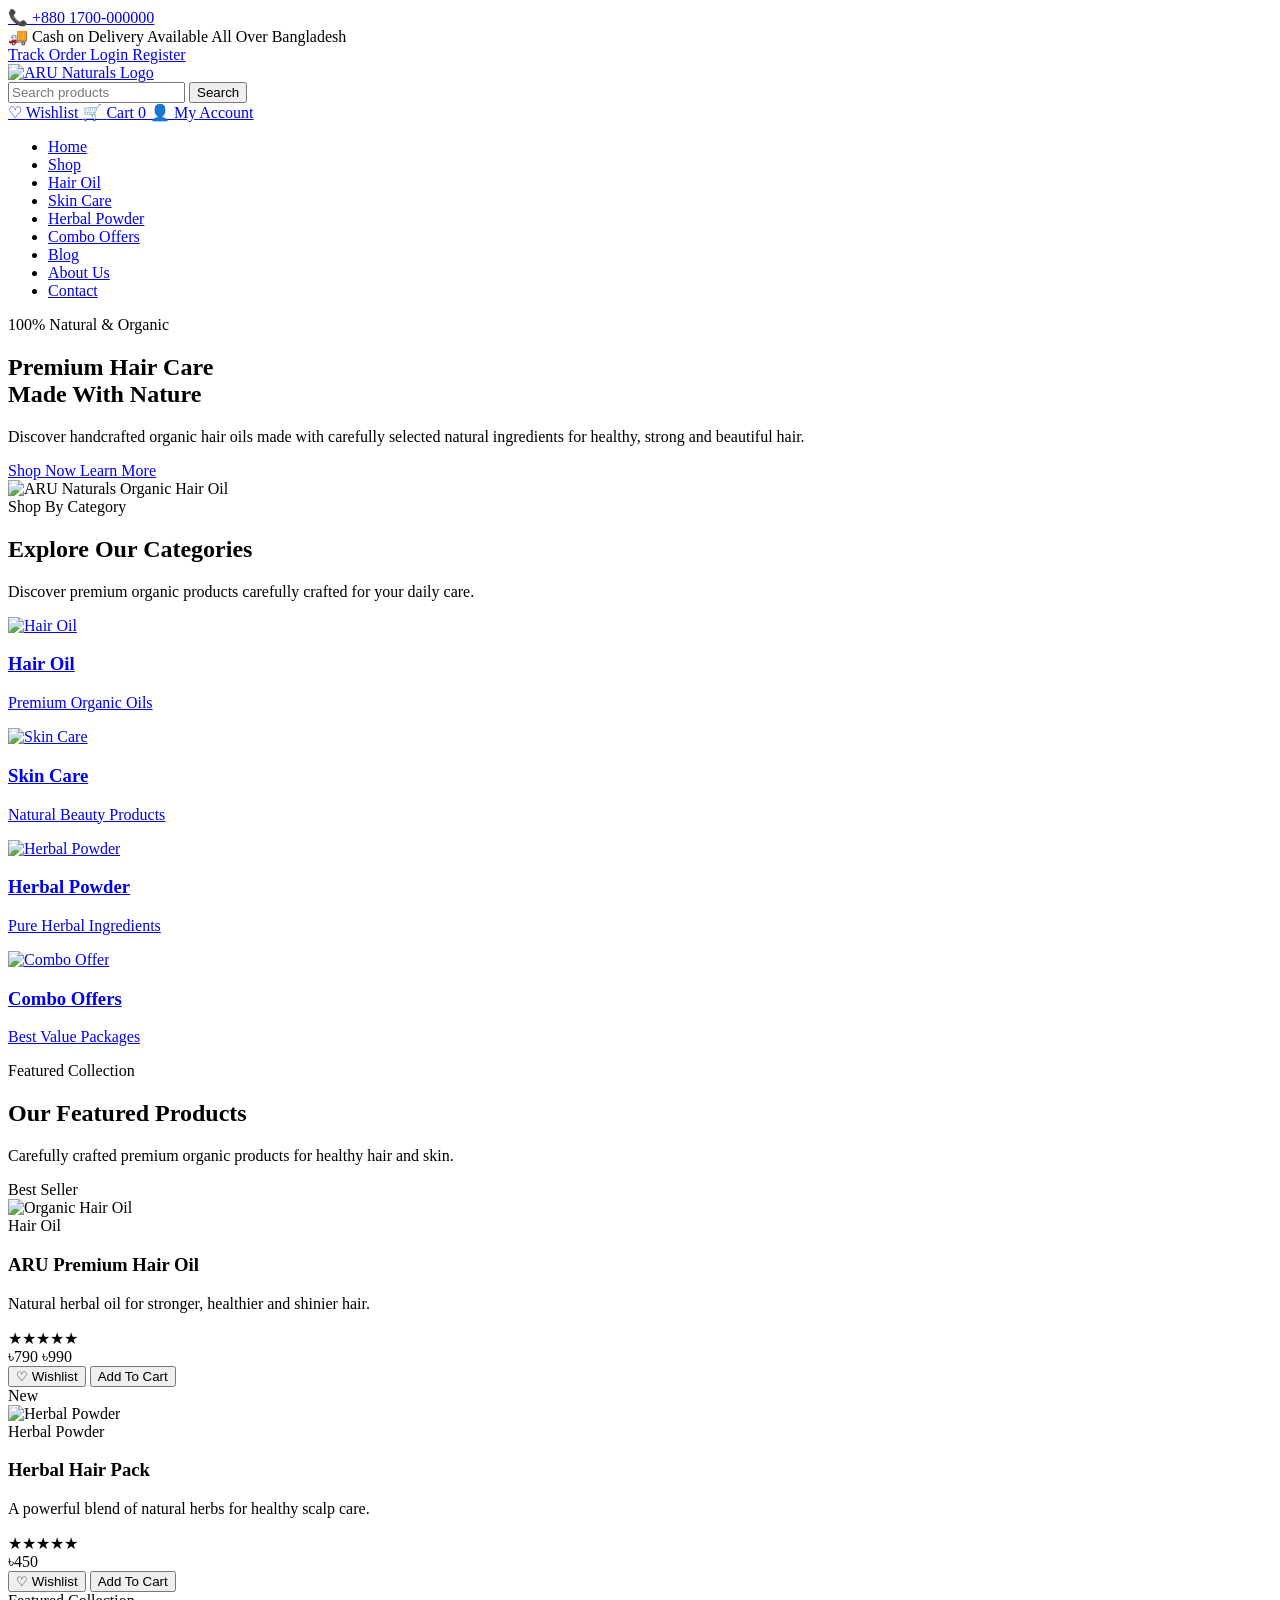
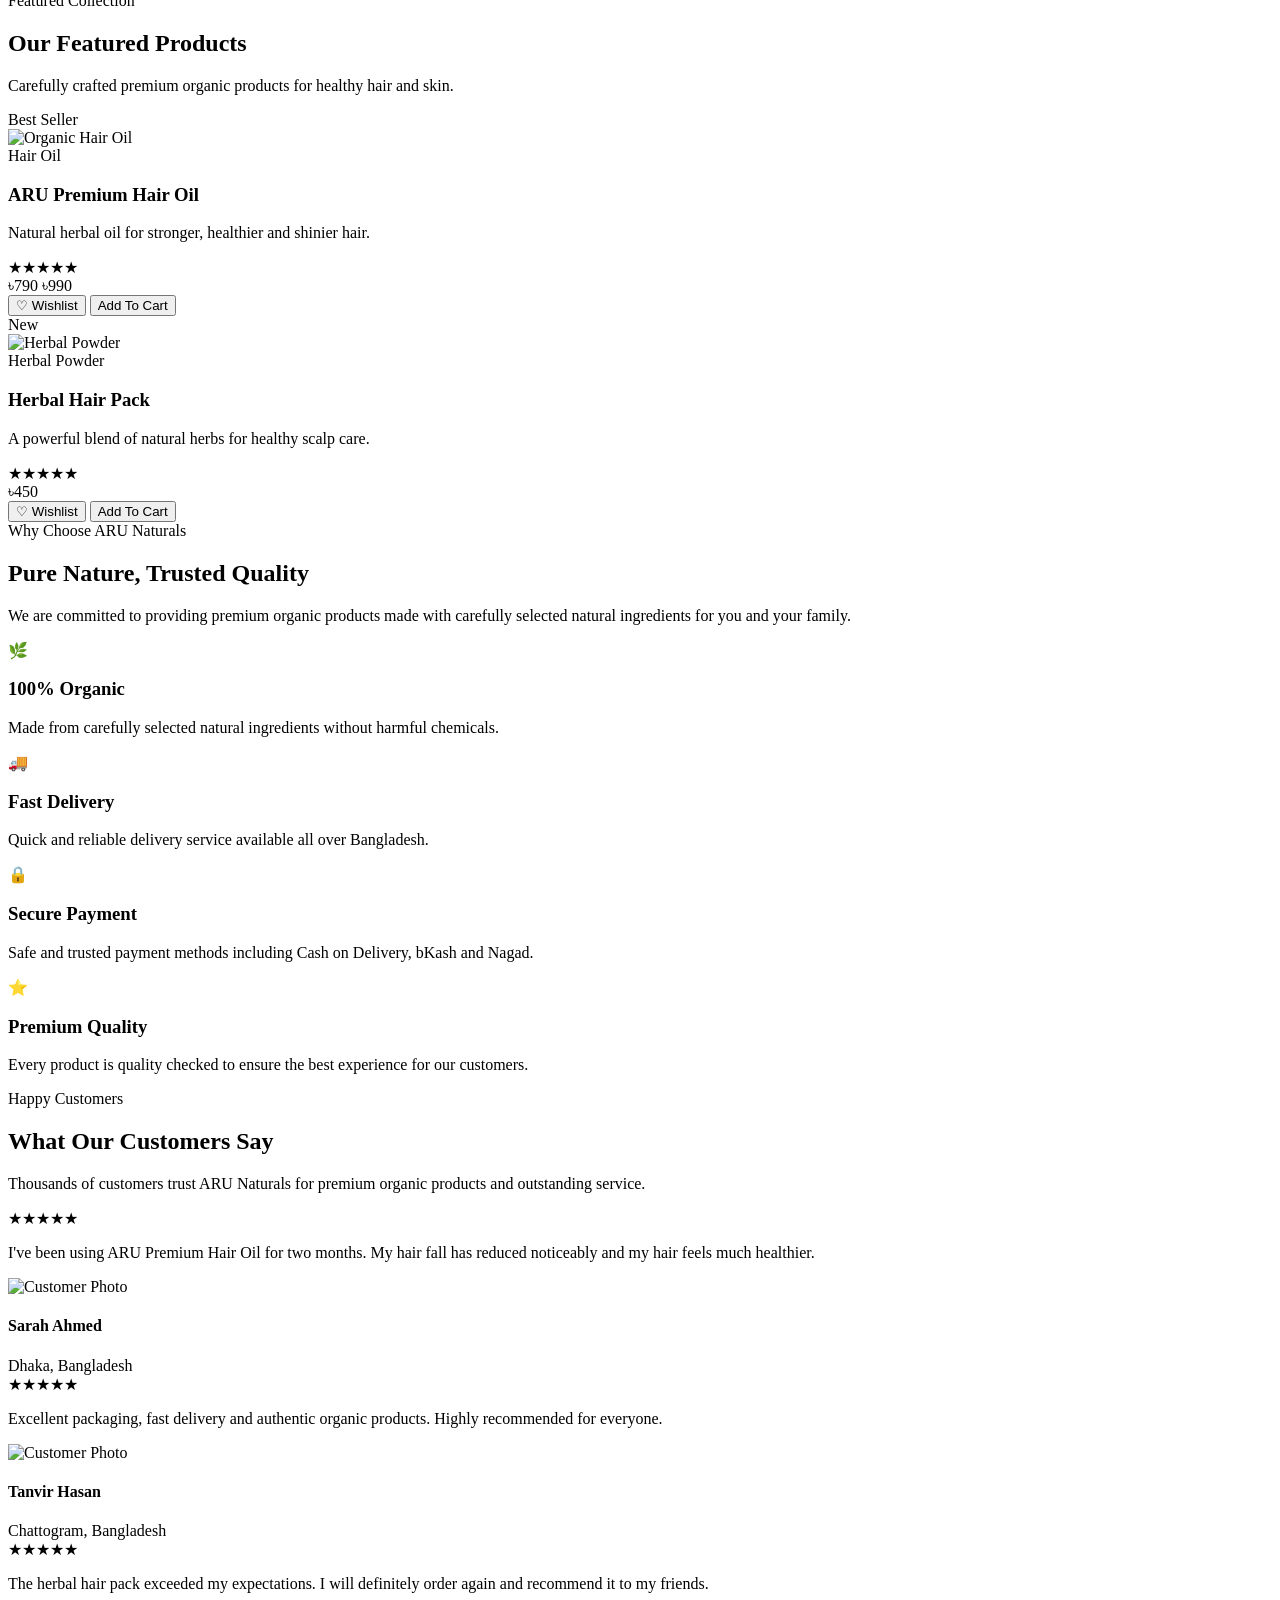
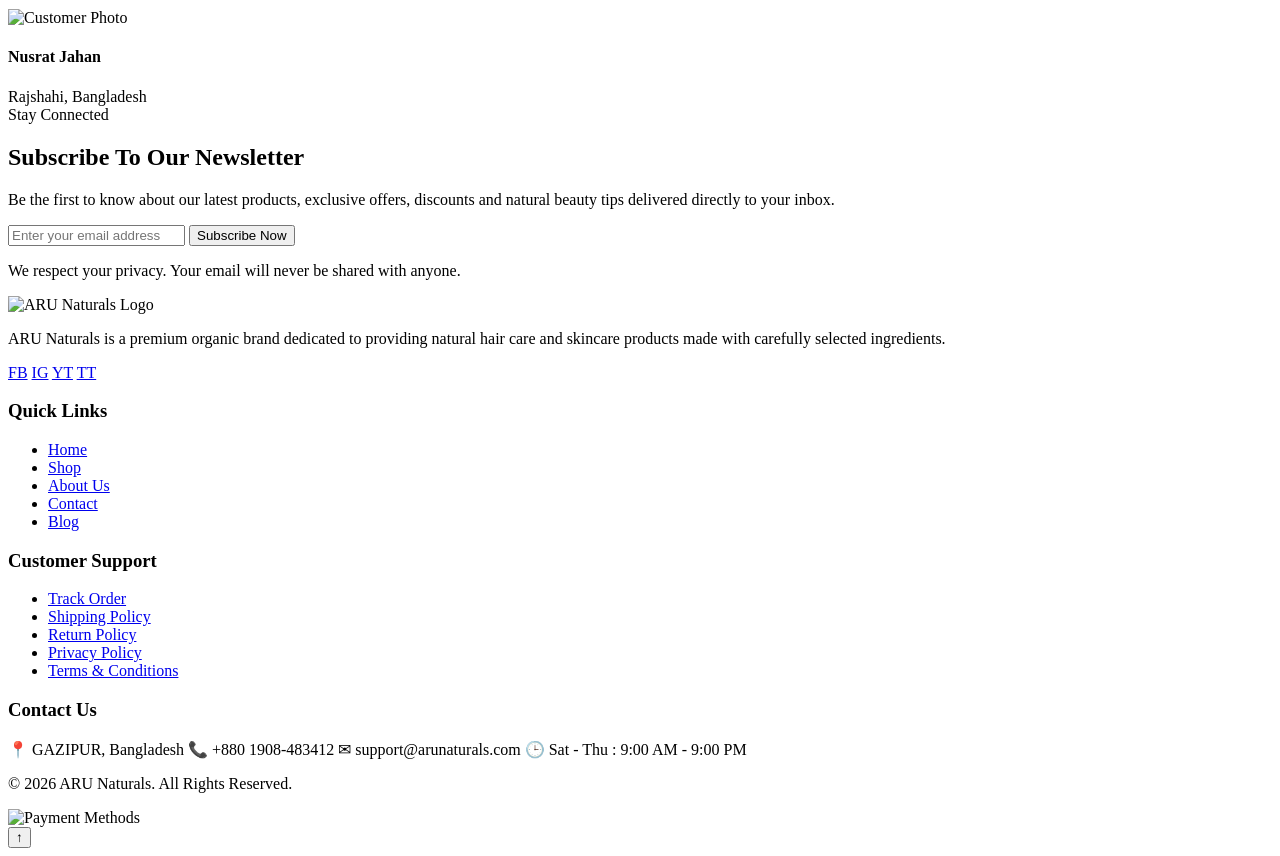
==== index.html @ f00c4bd0 "Add files via upload" ====
<!DOCTYPE html>
<html lang="en">

<head>

    <meta charset="UTF-8">

    <meta http-equiv="X-UA-Compatible" content="IE=edge">

    <meta name="viewport"
          content="width=device-width, initial-scale=1.0">

    <meta name="description"
          content="ARU Naturals - Premium Organic Products in Bangladesh">

    <meta name="keywords"
          content="Organic Oil, Hair Oil, Natural Products, Bangladesh">

    <meta name="author"
          content="ARU Naturals">

    <title>ARU Naturals | Premium Organic Store</title>

    <link rel="icon"
          href="assets/images/logo/favicon.png">

    <link rel="stylesheet"
          href="assets/css/reset.css">

    <link rel="stylesheet"
          href="assets/css/variables.css">

    <link rel="stylesheet"
          href="assets/css/style.css">

    <link rel="stylesheet"
          href="assets/css/responsive.css">

</head>

<body>

   <!-- =========================
     TOP BAR START
========================== -->

<header class="top-bar">

    <div class="container">

        <!-- Left Side -->
        <div class="top-bar-left">

            <a href="tel:+8801700000000" class="top-link">
                <span class="icon">📞</span>
                <span>+880 1700-000000</span>
            </a>

            <span class="divider"></span>

            <div class="top-info">
                <span class="icon">🚚</span>
                <span>Cash on Delivery Available All Over Bangladesh</span>
            </div>

        </div>

        <!-- Right Side -->
        <div class="top-bar-right">

            <a href="track-order.html" class="top-link">
                Track Order
            </a>

            <span class="divider"></span>

            <a href="login.html" class="top-link">
                Login
            </a>

            <span class="divider"></span>

            <a href="register.html" class="top-link">
                Register
            </a>

        </div>

    </div>

</header>

<!-- =========================
     TOP BAR END
========================== -->

    <header id="top-bar">

    </header>


    <!-- =========================
     MAIN HEADER START
========================== -->

<header class="main-header">

    <div class="container">

        <!-- Logo -->
        <div class="logo">
            <a href="index.html">
                <img src="assets/images/logo/logo.png" alt="ARU Naturals Logo">
            </a>
        </div>

        <!-- Search -->
        <div class="search-area">

            <form class="search-form">

                <input 
type="text"
id="searchInput"
placeholder="Search products">

                <button type="submit">
                    Search
                </button>

            </form>

        </div>

        <!-- Header Actions -->
        <div class="header-actions">

            <a href="wishlist.html" class="header-action">
                <span class="action-icon">♡</span>
                <span class="action-text">Wishlist</span>
            </a>

            <a href="cart.html" class="header-action">
                <span class="action-icon">🛒</span>
                <span class="action-text">Cart</span>
                <span class="cart-count">0</span>
            </a>

            <a href="profile.html" class="header-action">
                <span class="action-icon">👤</span>
                <span class="action-text">My Account</span>
            </a>

        </div>

    </div>

</header>

<!-- =========================
     MAIN HEADER END
========================== -->

    <header id="main-header">

    </header>


   <!-- =========================================
                NAVIGATION START
========================================== -->

<nav class="navbar">

    <div class="container">

        <ul class="nav-menu">

            <li>
                <a href="index.html" class="active">
                    Home
                </a>
            </li>

            <li>
                <a href="shop.html">
                    Shop
                </a>
            </li>

            <li>
                <a href="hair-oil.html">
                    Hair Oil
                </a>
            </li>

            <li>
                <a href="skin-care.html">
                    Skin Care
                </a>
            </li>

            <li>
                <a href="herbal-powder.html">
                    Herbal Powder
                </a>
            </li>

            <li>
                <a href="combo.html">
                    Combo Offers
                </a>
            </li>

            <li>
                <a href="blog.html">
                    Blog
                </a>
            </li>

            <li>
                <a href="about.html">
                    About Us
                </a>
            </li>

            <li>
                <a href="contact.html">
                    Contact
                </a>
            </li>

        </ul>

    </div>

</nav>

<!-- =========================================
                NAVIGATION END
========================================== -->

    <nav id="navbar">

    </nav>

<!-- =========================================
                HERO SLIDER START
========================================== -->

<section class="hero">

    <div class="hero-slider">

        <!-- Slide 1 -->
        <div class="hero-slide active">

            <div class="container">

                <div class="hero-content">

                    <span class="hero-subtitle">
                        100% Natural & Organic
                    </span>

                    <h1 class="hero-title">
                        Premium Hair Care<br>
                        Made With Nature
                    </h1>

                    <p class="hero-description">
                        Discover handcrafted organic hair oils made with
                        carefully selected natural ingredients for healthy,
                        strong and beautiful hair.
                    </p>

                    <div class="hero-buttons">

                        <a href="shop.html" class="btn btn-primary">
                            Shop Now
                        </a>

                        <a href="about.html" class="btn btn-secondary">
                            Learn More
                        </a>

                    </div>

                </div>

                <div class="hero-image">

                    <img
                        src="assets/images/banners/hero-banner-1.png"
                        alt="ARU Naturals Organic Hair Oil">

                </div>

            </div>

        </div>

    </div>

</section>

<!-- =========================================
                HERO SLIDER END
========================================== -->

    <section id="hero">

    </section>


  <!-- =========================================
            FEATURED CATEGORIES START
========================================== -->

<section class="categories fade-up">

    <div class="container">

        <div class="section-header">

            <span class="section-subtitle">
                Shop By Category
            </span>

            <h2 class="section-title">
                Explore Our Categories
            </h2>

            <p class="section-description">
                Discover premium organic products carefully crafted for your daily care.
            </p>

        </div>

        <div class="category-grid">

            <!-- Category 1 -->
            <a href="hair-oil.html" class="category-card">

                <div class="category-image">
                    <img src="assets/images/categories/hair-oil.png"
                        alt="Hair Oil">
                </div>

                <h3>Hair Oil</h3>

                <p>Premium Organic Oils</p>

            </a>

            <!-- Category 2 -->
            <a href="skin-care.html" class="category-card">

                <div class="category-image">
                    <img src="assets/images/categories/skin-care.png"
                        alt="Skin Care">
                </div>

                <h3>Skin Care</h3>

                <p>Natural Beauty Products</p>

            </a>

            <!-- Category 3 -->
            <a href="herbal-powder.html" class="category-card">

                <div class="category-image">
                    <img src="assets/images/categories/herbal-powder.png"
                        alt="Herbal Powder">
                </div>

                <h3>Herbal Powder</h3>

                <p>Pure Herbal Ingredients</p>

            </a>

            <!-- Category 4 -->
            <a href="combo.html" class="category-card">

                <div class="category-image">
                    <img src="assets/images/categories/combo.png"
                        alt="Combo Offer">
                </div>

                <h3>Combo Offers</h3>

                <p>Best Value Packages</p>

            </a>

        </div>

    </div>

</section>

<!-- =========================================
            FEATURED CATEGORIES END
========================================== -->

    <section id="categories">

    </section>

<!-- =========================================
            FEATURED PRODUCTS START
========================================== -->

<section class="featured-products">

    <div class="container">

        <div class="section-header">

            <span class="section-subtitle">
                Featured Collection
            </span>

            <h2 class="section-title">
                Our Featured Products
            </h2>

            <p class="section-description">
                Carefully crafted premium organic products for healthy hair and skin.
            </p>

        </div>

        <div class="product-grid">

            <!-- Product Card 1 -->
            <article class="product-card">

                <span class="product-badge">Best Seller</span>

                <div class="product-image">
                    <img src="assets/images/products/hair-oil-1.png"
                        alt="Organic Hair Oil">
                </div>

                <div class="product-content">

                    <span class="product-category">
                        Hair Oil
                    </span>

                    <h3 class="product-title">
                        ARU Premium Hair Oil
                    </h3>

                    <p class="product-description">
                        Natural herbal oil for stronger, healthier and shinier hair.
                    </p>

                    <div class="product-rating">
                        ★★★★★
                    </div>

                    <div class="product-price">

                        <span class="new-price">
                            ৳790
                        </span>

                        <span class="old-price">
                            ৳990
                        </span>

                    </div>

                    <div class="product-actions">

                        <button class="wishlist-btn">
                            ♡ Wishlist
                        </button>

                        <button class="cart-btn">
                            Add To Cart
                        </button>

                    </div>

                </div>

            </article>

            <!-- Product Card 2 -->
            <article class="product-card">

                <span class="product-badge">New</span>

                <div class="product-image">
                    <img src="assets/images/products/herbal-powder-1.png"
                        alt="Herbal Powder">
                </div>

                <div class="product-content">

                    <span class="product-category">
                        Herbal Powder
                    </span>

                    <h3 class="product-title">
                        Herbal Hair Pack
                    </h3>

                    <p class="product-description">
                        A powerful blend of natural herbs for healthy scalp care.
                    </p>

                    <div class="product-rating">
                        ★★★★★
                    </div>

                    <div class="product-price">

                        <span class="new-price">
                            ৳450
                        </span>

                    </div>

                    <div class="product-actions">

                        <button class="wishlist-btn">
                            ♡ Wishlist
                        </button>

                        <button class="cart-btn">
                            Add To Cart
                        </button>

                    </div>

                </div>

            </article>

        </div>

    </div>

</section>

<!-- =========================================
            FEATURED PRODUCTS END
========================================== -->

    <section id="featured-products">

    </section>

<!-- =========================================
            FEATURED PRODUCTS START
========================================== -->

<section class="featured-products">

    <div class="container">

        <div class="section-header">

            <span class="section-subtitle">
                Featured Collection
            </span>

            <h2 class="section-title">
                Our Featured Products
            </h2>

            <p class="section-description">
                Carefully crafted premium organic products for healthy hair and skin.
            </p>

        </div>

        <div class="product-grid">

            <!-- Product Card 1 -->
            <article class="product-card">

                <span class="product-badge">Best Seller</span>

                <div class="product-image">
                    <img src="assets/images/products/hair-oil-1.png"
                        alt="Organic Hair Oil">
                </div>

                <div class="product-content">

                    <span class="product-category">
                        Hair Oil
                    </span>

                    <h3 class="product-title">
                        ARU Premium Hair Oil
                    </h3>

                    <p class="product-description">
                        Natural herbal oil for stronger, healthier and shinier hair.
                    </p>

                    <div class="product-rating">
                        ★★★★★
                    </div>

                    <div class="product-price">

                        <span class="new-price">
                            ৳790
                        </span>

                        <span class="old-price">
                            ৳990
                        </span>

                    </div>

                    <div class="product-actions">

                        <button class="wishlist-btn">
                            ♡ Wishlist
                        </button>

                        <button class="cart-btn">
                            Add To Cart
                        </button>

                    </div>

                </div>

            </article>

            <!-- Product Card 2 -->
            <article class="product-card">

                <span class="product-badge">New</span>

                <div class="product-image">
                    <img src="assets/images/products/herbal-powder-1.png"
                        alt="Herbal Powder">
                </div>

                <div class="product-content">

                    <span class="product-category">
                        Herbal Powder
                    </span>

                    <h3 class="product-title">
                        Herbal Hair Pack
                    </h3>

                    <p class="product-description">
                        A powerful blend of natural herbs for healthy scalp care.
                    </p>

                    <div class="product-rating">
                        ★★★★★
                    </div>

                    <div class="product-price">

                        <span class="new-price">
                            ৳450
                        </span>

                    </div>

                    <div class="product-actions">

                        <button class="wishlist-btn">
                            ♡ Wishlist
                        </button>

                        <button class="cart-btn">
                            Add To Cart
                        </button>

                    </div>

                </div>

            </article>

        </div>

    </div>

</section>

<!-- =========================================
            FEATURED PRODUCTS END
========================================== -->

    <section id="best-sellers">

    </section>

<!-- =========================================
            WHY CHOOSE US START
========================================== -->

<section class="why-choose-us">

    <div class="container">

        <div class="section-header">

            <span class="section-subtitle">
                Why Choose ARU Naturals
            </span>

            <h2 class="section-title">
                Pure Nature, Trusted Quality
            </h2>

            <p class="section-description">
                We are committed to providing premium organic products made with carefully selected natural ingredients for you and your family.
            </p>

        </div>

        <div class="why-grid">

            <!-- Feature 1 -->
            <div class="why-card">

                <div class="why-icon">
                    🌿
                </div>

                <h3 class="why-title">
                    100% Organic
                </h3>

                <p class="why-description">
                    Made from carefully selected natural ingredients without harmful chemicals.
                </p>

            </div>

            <!-- Feature 2 -->
            <div class="why-card">

                <div class="why-icon">
                    🚚
                </div>

                <h3 class="why-title">
                    Fast Delivery
                </h3>

                <p class="why-description">
                    Quick and reliable delivery service available all over Bangladesh.
                </p>

            </div>

            <!-- Feature 3 -->
            <div class="why-card">

                <div class="why-icon">
                    🔒
                </div>

                <h3 class="why-title">
                    Secure Payment
                </h3>

                <p class="why-description">
                    Safe and trusted payment methods including Cash on Delivery, bKash and Nagad.
                </p>

            </div>

            <!-- Feature 4 -->
            <div class="why-card">

                <div class="why-icon">
                    ⭐
                </div>

                <h3 class="why-title">
                    Premium Quality
                </h3>

                <p class="why-description">
                    Every product is quality checked to ensure the best experience for our customers.
                </p>

            </div>

        </div>

    </div>

</section>

<!-- =========================================
            WHY CHOOSE US END
========================================== -->

    <section id="why-us">

    </section>

<!-- =========================================
            CUSTOMER REVIEWS START
========================================== -->

<section class="customer-reviews">

    <div class="container">

        <div class="section-header">

            <span class="section-subtitle">
                Happy Customers
            </span>

            <h2 class="section-title">
                What Our Customers Say
            </h2>

            <p class="section-description">
                Thousands of customers trust ARU Naturals for premium organic products and outstanding service.
            </p>

        </div>

        <div class="review-grid">

            <!-- Review 1 -->
            <article class="review-card">

                <div class="review-rating">
                    ★★★★★
                </div>

                <p class="review-text">
                    I've been using ARU Premium Hair Oil for two months. My hair fall has reduced noticeably and my hair feels much healthier.
                </p>

                <div class="review-user">

                    <img src="assets/images/reviews/customer-1.jpg"
                        alt="Customer Photo">

                    <div class="review-info">
                        <h4>Sarah Ahmed</h4>
                        <span>Dhaka, Bangladesh</span>
                    </div>

                </div>

            </article>

            <!-- Review 2 -->
            <article class="review-card">

                <div class="review-rating">
                    ★★★★★
                </div>

                <p class="review-text">
                    Excellent packaging, fast delivery and authentic organic products. Highly recommended for everyone.
                </p>

                <div class="review-user">

                    <img src="assets/images/reviews/customer-2.jpg"
                        alt="Customer Photo">

                    <div class="review-info">
                        <h4>Tanvir Hasan</h4>
                        <span>Chattogram, Bangladesh</span>
                    </div>

                </div>

            </article>

            <!-- Review 3 -->
            <article class="review-card">

                <div class="review-rating">
                    ★★★★★
                </div>

                <p class="review-text">
                    The herbal hair pack exceeded my expectations. I will definitely order again and recommend it to my friends.
                </p>

                <div class="review-user">

                    <img src="assets/images/reviews/customer-3.jpg"
                        alt="Customer Photo">

                    <div class="review-info">
                        <h4>Nusrat Jahan</h4>
                        <span>Rajshahi, Bangladesh</span>
                    </div>

                </div>

            </article>

        </div>

    </div>

</section>

<!-- =========================================
            CUSTOMER REVIEWS END
========================================== -->

    <section id="reviews">

    </section>

<!-- =========================================
            NEWSLETTER START
========================================== -->

<section class="newsletter">

    <div class="container">

        <div class="section-header">

            <span class="section-subtitle">
                Stay Connected
            </span>

            <h2 class="section-title">
                Subscribe To Our Newsletter
            </h2>

            <p class="section-description">
                Be the first to know about our latest products, exclusive offers,
                discounts and natural beauty tips delivered directly to your inbox.
            </p>

        </div>

        <form class="newsletter-form"
              id="newsletterForm">

            <input
                type="email"
                id="newsletterEmail"
                name="email"
                placeholder="Enter your email address"
                autocomplete="email"
                required>

            <button type="submit">

                Subscribe Now

            </button>

        </form>

        <p class="newsletter-note">

            We respect your privacy. Your email will never be shared with anyone.

        </p>

    </div>

</section>

<!-- =========================================
            NEWSLETTER END
========================================== -->

    <section id="newsletter">

    </section>


<!-- =========================================
                FOOTER START
========================================== -->

<footer class="footer">

    <div class="container">

        <div class="footer-grid">

            <!-- Company Info -->
            <div class="footer-column">

                <img src="assets/images/logo/logo-white.png"
                     alt="ARU Naturals Logo"
                     class="footer-logo">

                <p>
                    ARU Naturals is a premium organic brand dedicated to
                    providing natural hair care and skincare products made
                    with carefully selected ingredients.
                </p>

                <div class="social-links">

                    <a href="#" aria-label="Facebook">FB</a>

                    <a href="#" aria-label="Instagram">IG</a>

                    <a href="#" aria-label="YouTube">YT</a>

                    <a href="#" aria-label="TikTok">TT</a>

                </div>

            </div>


            <!-- Quick Links -->
            <div class="footer-column">

                <h3>Quick Links</h3>

                <ul class="footer-links">

                    <li><a href="index.html">Home</a></li>

                    <li><a href="shop.html">Shop</a></li>

                    <li><a href="about.html">About Us</a></li>

                    <li><a href="contact.html">Contact</a></li>

                    <li><a href="blog.html">Blog</a></li>

                </ul>

            </div>


            <!-- Customer Support -->
            <div class="footer-column">

                <h3>Customer Support</h3>

                <ul class="footer-links">

                    <li><a href="#">Track Order</a></li>

                    <li><a href="#">Shipping Policy</a></li>

                    <li><a href="#">Return Policy</a></li>

                    <li><a href="#">Privacy Policy</a></li>

                    <li><a href="#">Terms & Conditions</a></li>

                </ul>

            </div>


            <!-- Contact -->
            <div class="footer-column">

                <h3>Contact Us</h3>

                <div class="footer-contact">

                    <span>📍 GAZIPUR, Bangladesh</span>

                    <span>📞 +880 1908-483412</span>

                    <span>✉ support@arunaturals.com</span>

                    <span>🕒 Sat - Thu : 9:00 AM - 9:00 PM</span>

                </div>

            </div>

        </div>


        <!-- Footer Bottom -->

        <div class="footer-bottom">

            <p>

                © 2026 ARU Naturals. All Rights Reserved.

            </p>

            <div class="footer-payment">

                <img src="assets/images/payment/payment-methods.png"
                     alt="Payment Methods">

            </div>

        </div>

    </div>

</footer>

<!-- =========================================
                FOOTER END
========================================== -->

    <footer id="footer">

    </footer>
<button class="back-to-top">

    ↑

</button>
<script src="assets/js/slider.js"></script>
<script src="assets/js/newsletter.js"></script>
<script src="assets/js/cart.js"></script>
<script src="assets/js/wishlist.js"></script>
<script src="assets/js/cart-page.js"></script>
<script src="assets/js/animation.js"></script>
<script src="assets/js/search.js"></script>
<script src="assets/js/navbar.js"></script>
    <script src="assets/js/app.js"></script>

</body>

</html>
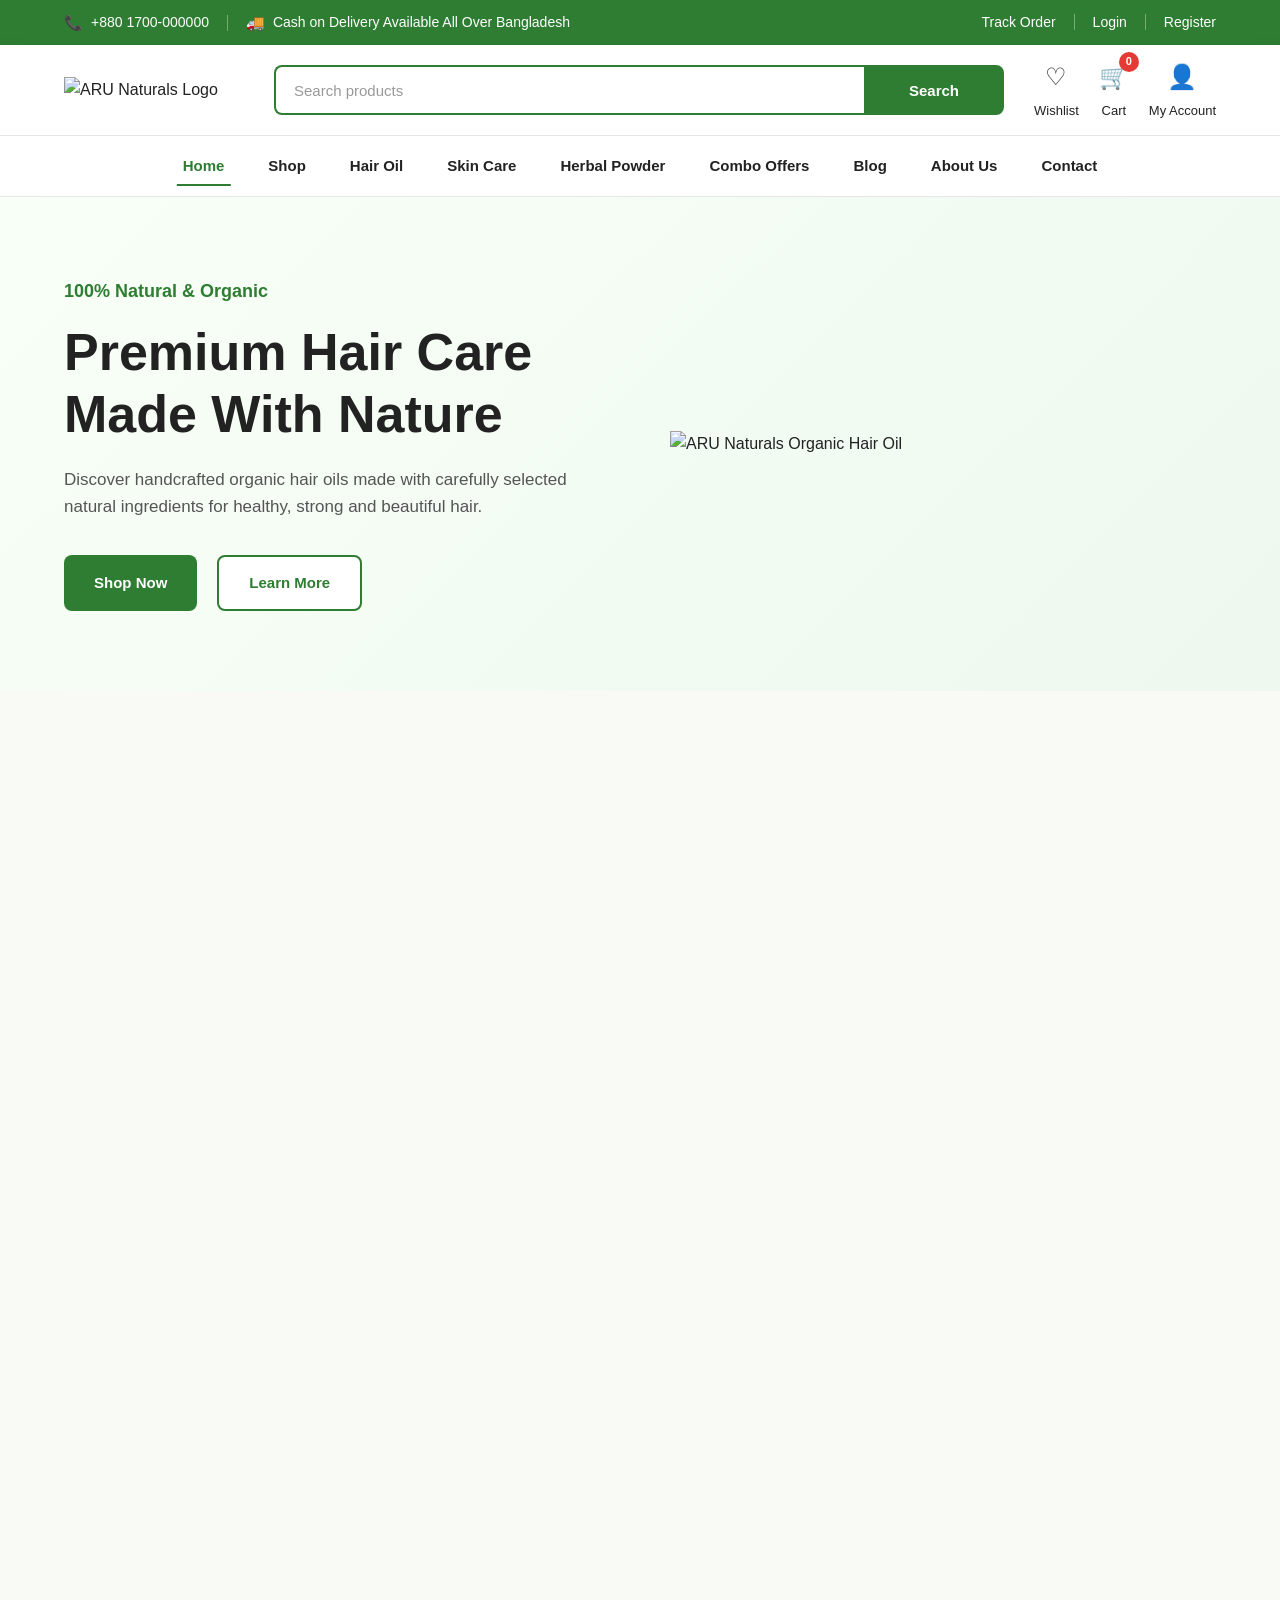
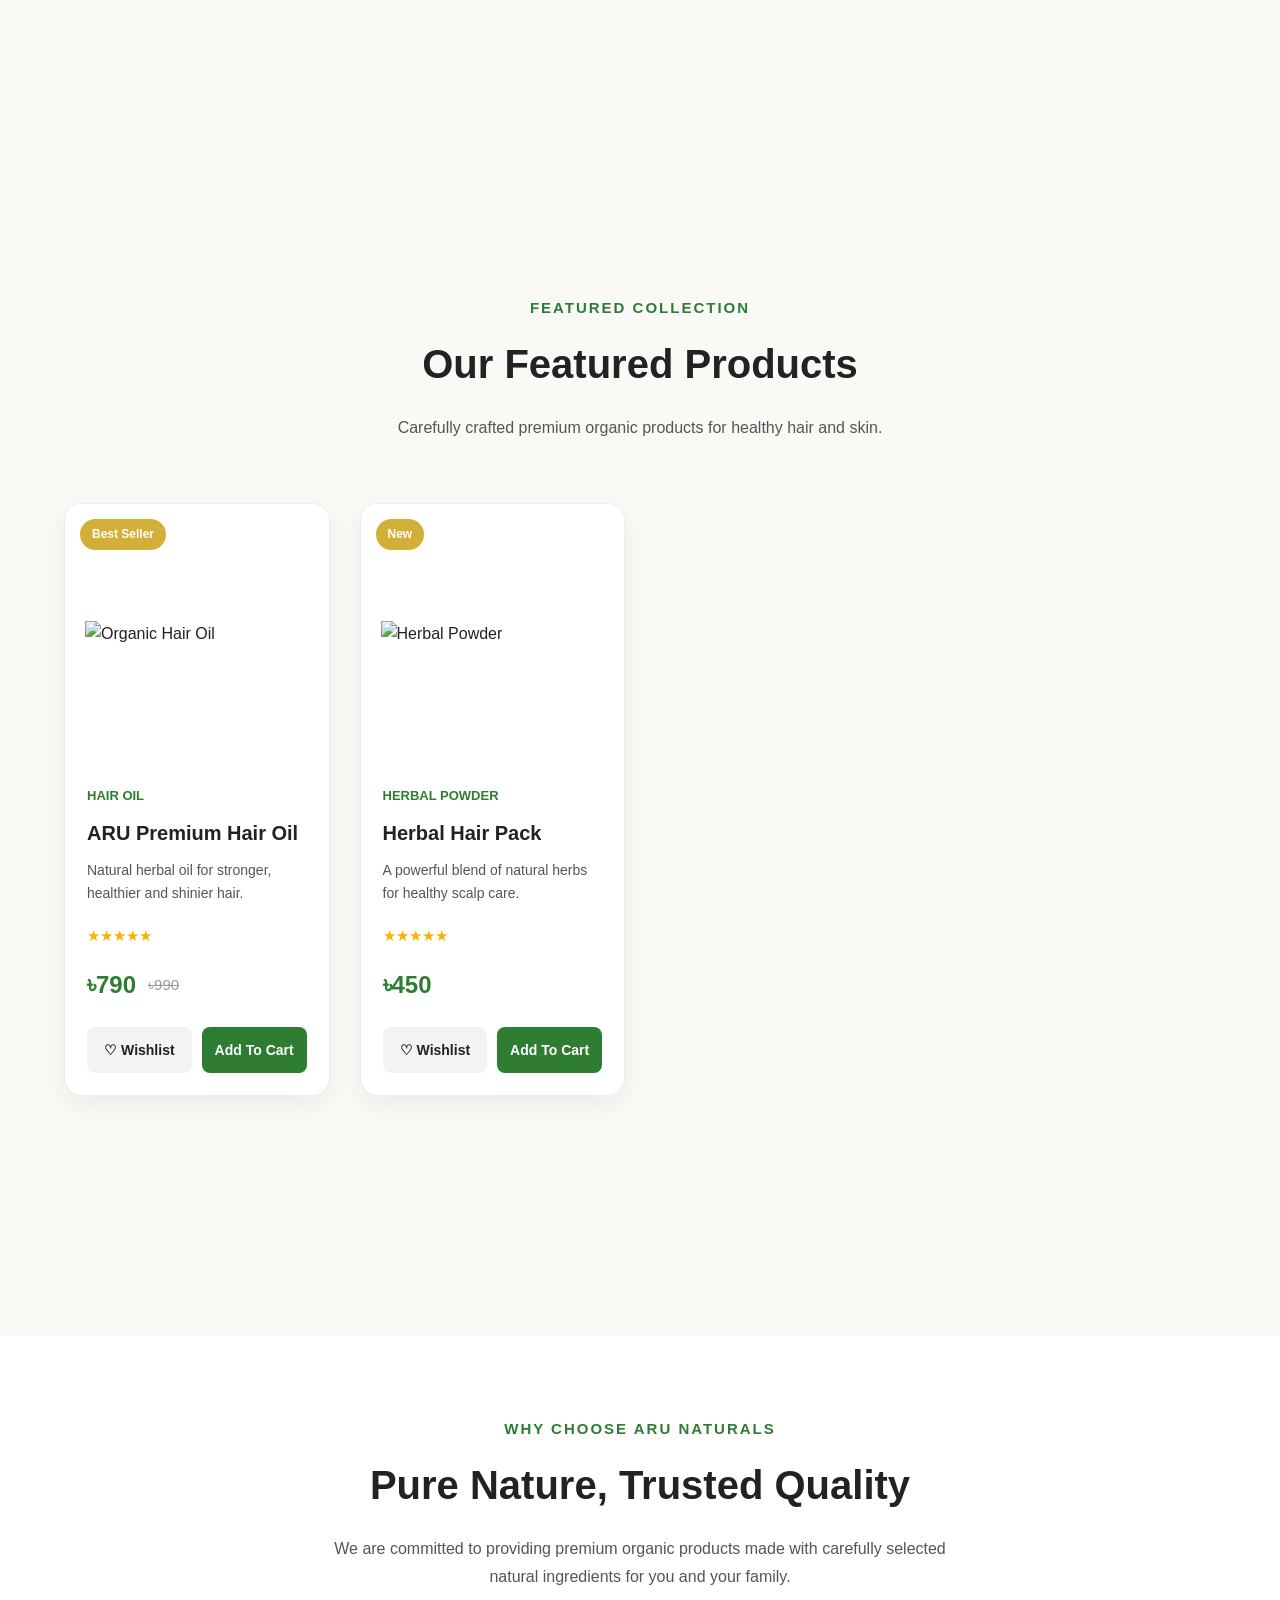
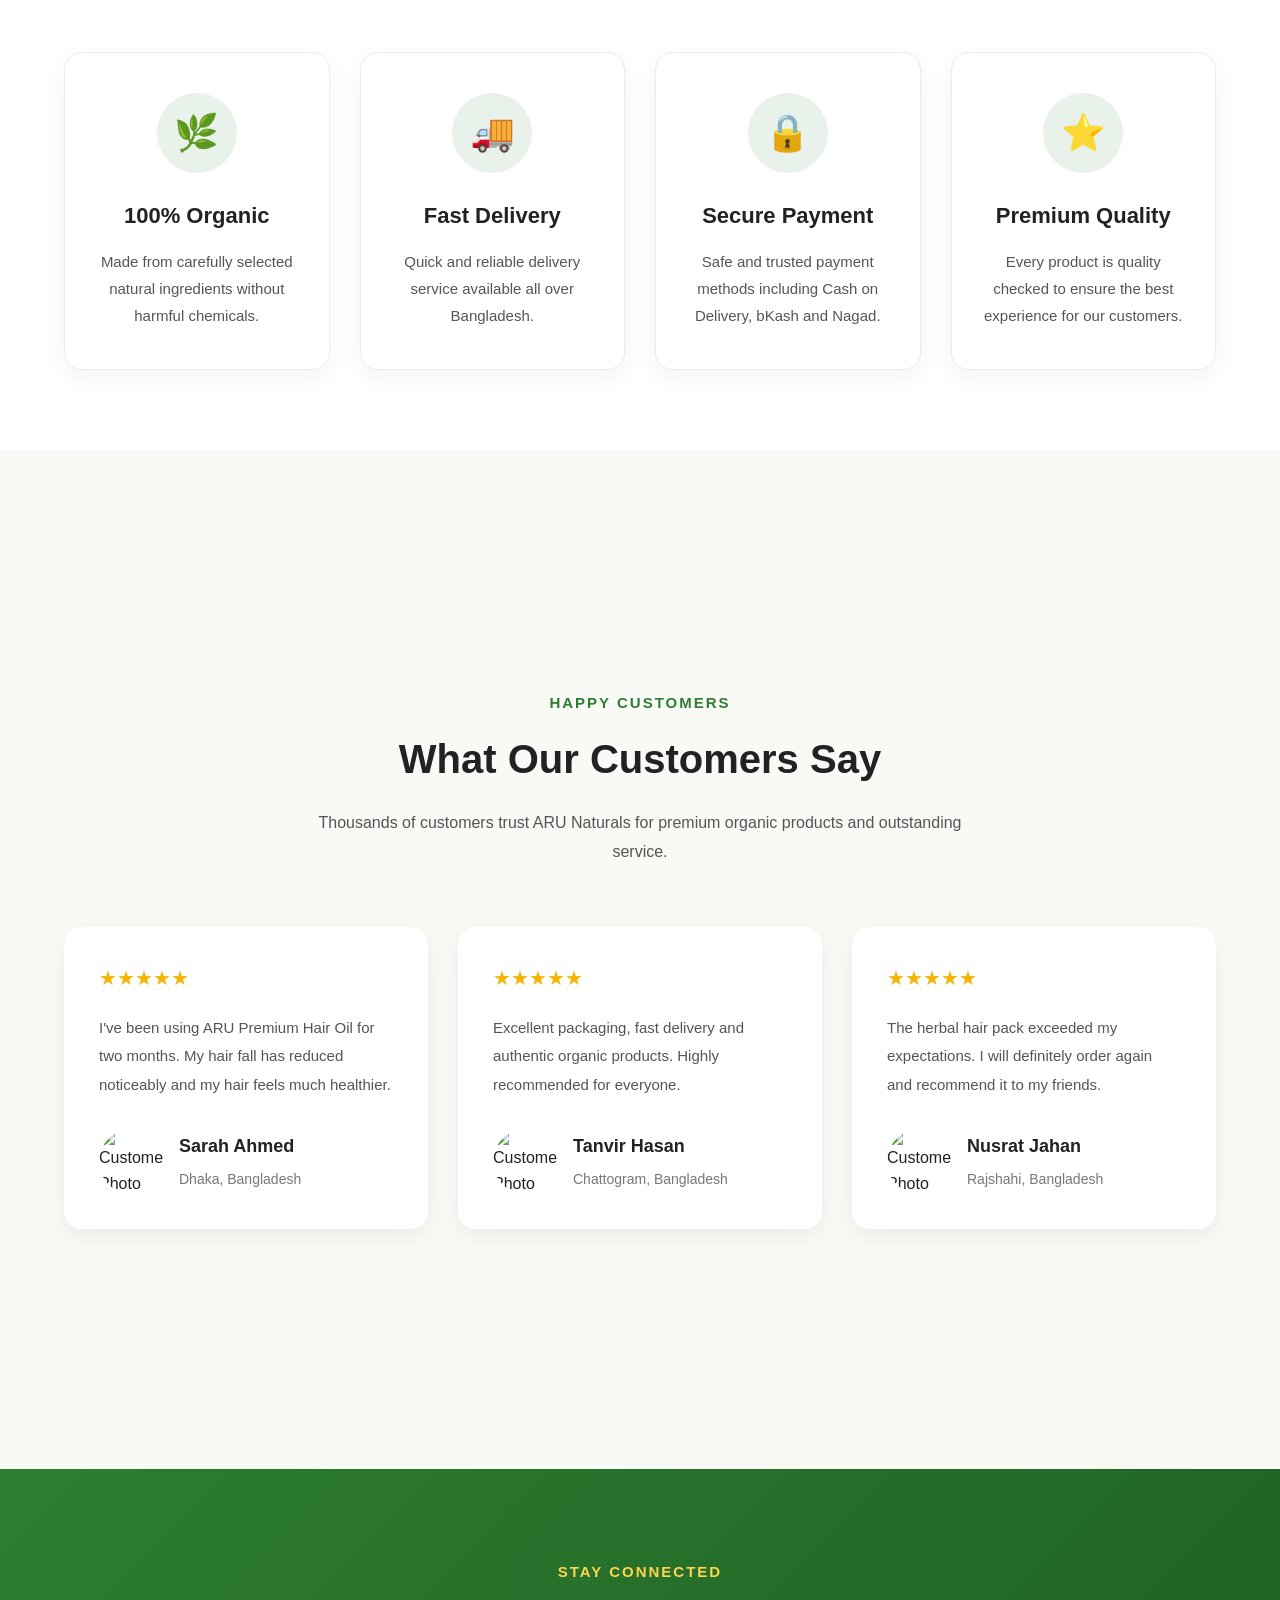
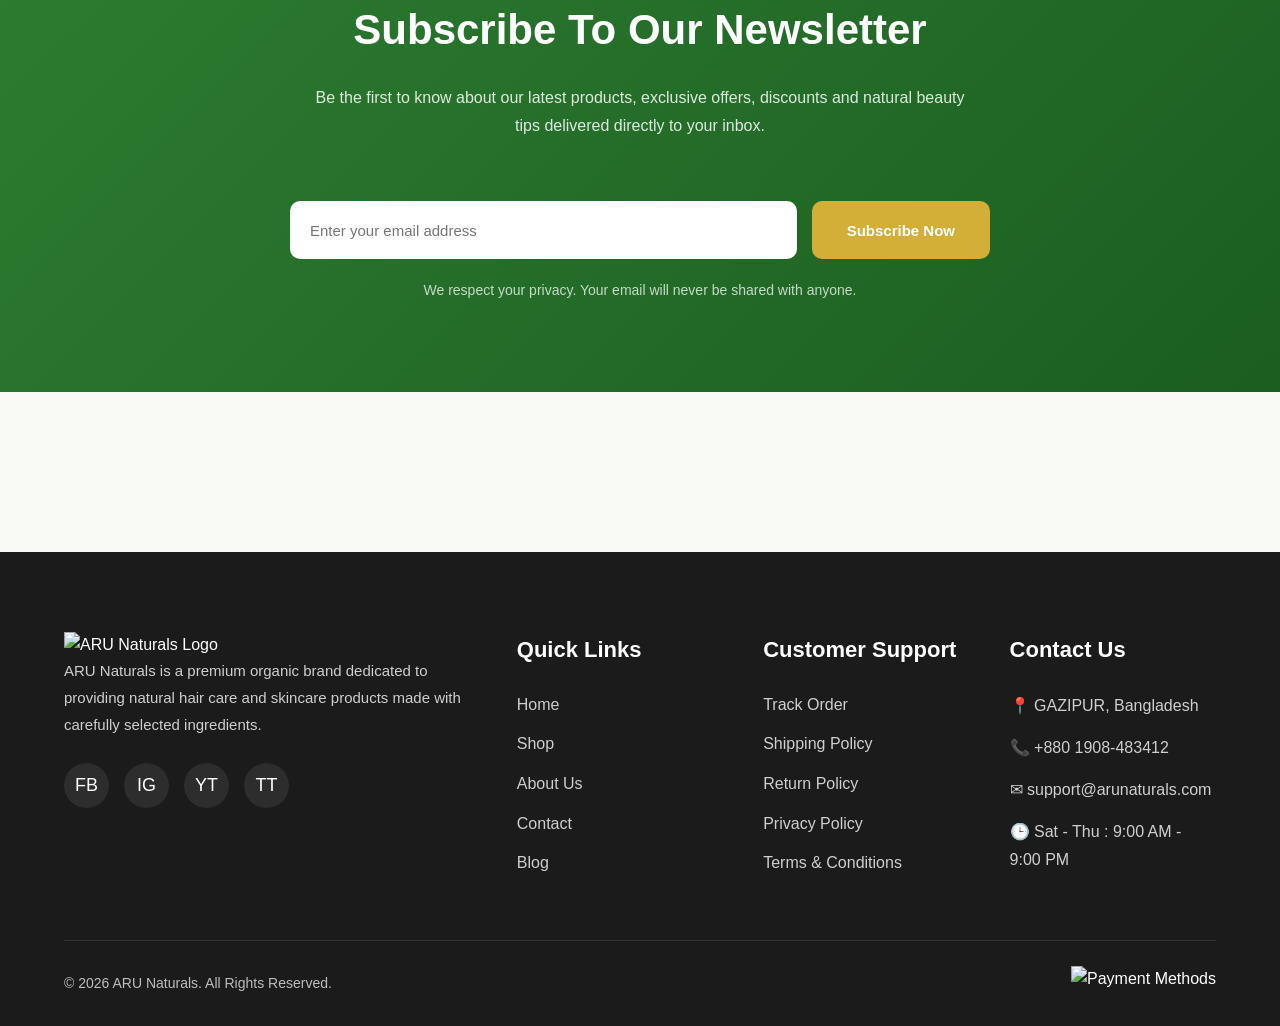
==== commit d1bbdf1e: "Update index.html" ====
--- a/index.html
+++ b/index.html
@@ -409,149 +409,7 @@
 
     </section>
 
-<!-- =========================================
-            FEATURED PRODUCTS START
-========================================== -->
-
-<section class="featured-products">
-
-    <div class="container">
-
-        <div class="section-header">
-
-            <span class="section-subtitle">
-                Featured Collection
-            </span>
-
-            <h2 class="section-title">
-                Our Featured Products
-            </h2>
-
-            <p class="section-description">
-                Carefully crafted premium organic products for healthy hair and skin.
-            </p>
-
-        </div>
-
-        <div class="product-grid">
-
-            <!-- Product Card 1 -->
-            <article class="product-card">
-
-                <span class="product-badge">Best Seller</span>
-
-                <div class="product-image">
-                    <img src="assets/images/products/hair-oil-1.png"
-                        alt="Organic Hair Oil">
-                </div>
-
-                <div class="product-content">
-
-                    <span class="product-category">
-                        Hair Oil
-                    </span>
-
-                    <h3 class="product-title">
-                        ARU Premium Hair Oil
-                    </h3>
-
-                    <p class="product-description">
-                        Natural herbal oil for stronger, healthier and shinier hair.
-                    </p>
-
-                    <div class="product-rating">
-                        ★★★★★
-                    </div>
-
-                    <div class="product-price">
-
-                        <span class="new-price">
-                            ৳790
-                        </span>
-
-                        <span class="old-price">
-                            ৳990
-                        </span>
-
-                    </div>
-
-                    <div class="product-actions">
-
-                        <button class="wishlist-btn">
-                            ♡ Wishlist
-                        </button>
-
-                        <button class="cart-btn">
-                            Add To Cart
-                        </button>
-
-                    </div>
-
-                </div>
-
-            </article>
-
-            <!-- Product Card 2 -->
-            <article class="product-card">
-
-                <span class="product-badge">New</span>
-
-                <div class="product-image">
-                    <img src="assets/images/products/herbal-powder-1.png"
-                        alt="Herbal Powder">
-                </div>
-
-                <div class="product-content">
-
-                    <span class="product-category">
-                        Herbal Powder
-                    </span>
-
-                    <h3 class="product-title">
-                        Herbal Hair Pack
-                    </h3>
-
-                    <p class="product-description">
-                        A powerful blend of natural herbs for healthy scalp care.
-                    </p>
-
-                    <div class="product-rating">
-                        ★★★★★
-                    </div>
-
-                    <div class="product-price">
-
-                        <span class="new-price">
-                            ৳450
-                        </span>
-
-                    </div>
-
-                    <div class="product-actions">
-
-                        <button class="wishlist-btn">
-                            ♡ Wishlist
-                        </button>
-
-                        <button class="cart-btn">
-                            Add To Cart
-                        </button>
-
-                    </div>
-
-                </div>
-
-            </article>
-
-        </div>
-
-    </div>
-
-</section>
-
-<!-- =========================================
-            FEATURED PRODUCTS END
-========================================== -->
+                    
 
     <section id="featured-products">
 
@@ -1142,4 +1000,4 @@
 
 </body>
 
-</html>+</html>
--- a/assets/css/style.css
+++ b/assets/css/style.css
@@ -0,0 +1,2570 @@
+/* ===========================================================
+   ARU NATURALS
+   STYLE.CSS
+   PART 1
+   Global + Top Bar
+===========================================================*/
+
+
+/* ===========================
+   Google Font
+===========================*/
+
+@import url('https://fonts.googleapis.com/css2?family=Poppins:wght@300;400;500;600;700;800&display=swap');
+
+
+/* ===========================
+   Reset
+===========================*/
+
+*{
+    margin:0;
+    padding:0;
+    box-sizing:border-box;
+}
+
+
+/* ===========================
+   Variables
+===========================*/
+
+:root{
+
+    --primary:#2E7D32;
+    --primary-dark:#1B5E20;
+    --secondary:#4CAF50;
+    --accent:#D4AF37;
+
+    --white:#ffffff;
+    --black:#222222;
+
+    --text:#555555;
+
+    --border:#e6e6e6;
+
+    --background:#F9F9F6;
+
+    --transition:.30s ease;
+
+    --shadow:0 5px 20px rgba(0,0,0,.08);
+
+}
+
+
+/* ===========================
+   Body
+===========================*/
+
+body{
+
+    font-family:'Poppins',sans-serif;
+
+    background:var(--background);
+
+    color:var(--black);
+
+    line-height:1.6;
+
+}
+
+
+/* ===========================
+   Image
+===========================*/
+
+img{
+
+    width:100%;
+
+    display:block;
+
+}
+
+
+/* ===========================
+   Links
+===========================*/
+
+a{
+
+    text-decoration:none;
+
+    color:inherit;
+
+}
+
+
+/* ===========================
+   List
+===========================*/
+
+ul{
+
+    list-style:none;
+
+}
+
+
+/* ===========================
+   Container
+===========================*/
+
+.container{
+
+    width:90%;
+
+    max-width:1280px;
+
+    margin:auto;
+
+}
+
+
+/* ===========================
+   Section
+===========================*/
+
+section{
+
+    padding:80px 0;
+
+}
+
+
+/* ===========================
+   Common Button
+===========================*/
+
+button{
+
+    cursor:pointer;
+
+    border:none;
+
+    outline:none;
+
+    font-family:inherit;
+
+}
+
+
+/* ===========================================================
+                    TOP BAR
+===========================================================*/
+
+.top-bar{
+
+    background:var(--primary);
+
+    color:var(--white);
+
+    font-size:14px;
+
+}
+
+
+.top-bar .container{
+
+    display:flex;
+
+    justify-content:space-between;
+
+    align-items:center;
+
+    min-height:45px;
+
+    gap:20px;
+
+    flex-wrap:wrap;
+
+}
+
+
+.top-bar-left,
+
+.top-bar-right{
+
+    display:flex;
+
+    align-items:center;
+
+    gap:18px;
+
+}
+
+
+.top-link{
+
+    display:flex;
+
+    align-items:center;
+
+    gap:8px;
+
+    transition:var(--transition);
+
+}
+
+
+.top-link:hover{
+
+    color:#FFD54F;
+
+}
+
+
+.top-info{
+
+    display:flex;
+
+    align-items:center;
+
+    gap:8px;
+
+}
+
+
+.divider{
+
+    width:1px;
+
+    height:16px;
+
+    background:rgba(255,255,255,.35);
+
+}
+
+
+.icon{
+
+    font-size:15px;
+
+}
+
+
+/* ===========================
+   Mobile
+===========================*/
+
+@media(max-width:768px){
+
+    .top-bar .container{
+
+        justify-content:center;
+
+        padding:10px 0;
+
+    }
+
+    .top-bar-left,
+
+    .top-bar-right{
+
+        width:100%;
+
+        justify-content:center;
+
+        flex-wrap:wrap;
+
+    }
+
+}
+
+/*==========================================================
+                    MAIN HEADER
+==========================================================*/
+
+.main-header{
+
+    background:var(--white);
+
+    box-shadow:0 2px 15px rgba(0,0,0,.05);
+
+    position:relative;
+
+    z-index:100;
+
+}
+
+.main-header .container{
+
+    display:flex;
+
+    align-items:center;
+
+    justify-content:space-between;
+
+    gap:30px;
+
+    min-height:90px;
+
+}
+
+
+/*==========================
+        Logo
+==========================*/
+
+.logo{
+
+    flex:0 0 180px;
+
+}
+
+.logo img{
+
+    max-width:180px;
+
+    height:auto;
+
+}
+
+
+/*==========================
+      Search Area
+==========================*/
+
+.search-area{
+
+    flex:1;
+
+}
+
+.search-form{
+
+    display:flex;
+
+    width:100%;
+
+}
+
+.search-form input{
+
+    flex:1;
+
+    height:50px;
+
+    border:2px solid var(--primary);
+
+    border-right:none;
+
+    outline:none;
+
+    padding:0 18px;
+
+    font-size:15px;
+
+    border-radius:8px 0 0 8px;
+
+    background:#fff;
+
+}
+
+.search-form input::placeholder{
+
+    color:#999;
+
+}
+
+.search-form button{
+
+    width:140px;
+
+    background:var(--primary);
+
+    color:#fff;
+
+    font-size:15px;
+
+    font-weight:600;
+
+    border-radius:0 8px 8px 0;
+
+    transition:var(--transition);
+
+}
+
+.search-form button:hover{
+
+    background:var(--primary-dark);
+
+}
+
+
+/*==========================
+      Header Actions
+==========================*/
+
+.header-actions{
+
+    display:flex;
+
+    align-items:center;
+
+    gap:20px;
+
+}
+
+.header-action{
+
+    display:flex;
+
+    flex-direction:column;
+
+    align-items:center;
+
+    position:relative;
+
+    transition:var(--transition);
+
+}
+
+.header-action:hover{
+
+    color:var(--primary);
+
+}
+
+.action-icon{
+
+    font-size:24px;
+
+    margin-bottom:5px;
+
+}
+
+.action-text{
+
+    font-size:13px;
+
+    font-weight:500;
+
+}
+
+.cart-count{
+
+    position:absolute;
+
+    top:-6px;
+
+    right:-10px;
+
+    width:20px;
+
+    height:20px;
+
+    border-radius:50%;
+
+    background:#e53935;
+
+    color:#fff;
+
+    font-size:11px;
+
+    display:flex;
+
+    align-items:center;
+
+    justify-content:center;
+
+    font-weight:600;
+
+}
+
+
+/*==========================
+      Responsive
+==========================*/
+
+@media(max-width:992px){
+
+    .main-header .container{
+
+        flex-direction:column;
+
+        padding:20px 0;
+
+    }
+
+    .logo{
+
+        flex:none;
+
+    }
+
+    .search-area{
+
+        width:100%;
+
+    }
+
+}
+
+@media(max-width:576px){
+
+    .search-form{
+
+        flex-direction:column;
+
+    }
+
+    .search-form input{
+
+        border-radius:8px;
+
+        border-right:2px solid var(--primary);
+
+        margin-bottom:10px;
+
+    }
+
+    .search-form button{
+
+        width:100%;
+
+        border-radius:8px;
+
+        height:50px;
+
+    }
+
+    .header-actions{
+
+        width:100%;
+
+        justify-content:space-around;
+
+        margin-top:15px;
+
+    }
+
+}
+/*==========================================================
+                    NAVIGATION
+==========================================================*/
+
+.navbar{
+
+    background:var(--white);
+
+    border-top:1px solid var(--border);
+
+    border-bottom:1px solid var(--border);
+
+    position:sticky;
+
+    top:0;
+
+    z-index:999;
+
+    transition:var(--transition);
+
+}
+
+
+.navbar .container{
+
+    display:flex;
+
+    justify-content:center;
+
+    align-items:center;
+
+}
+
+
+.nav-menu{
+
+    display:flex;
+
+    align-items:center;
+
+    justify-content:center;
+
+    flex-wrap:wrap;
+
+    gap:8px;
+
+}
+
+
+.nav-menu li{
+
+    position:relative;
+
+}
+
+
+.nav-menu li a{
+
+    display:block;
+
+    padding:18px 18px;
+
+    font-size:15px;
+
+    font-weight:600;
+
+    color:var(--black);
+
+    transition:var(--transition);
+
+    position:relative;
+
+}
+
+
+/* Hover Effect */
+
+.nav-menu li a:hover{
+
+    color:var(--primary);
+
+}
+
+
+/* Underline Animation */
+
+.nav-menu li a::after{
+
+    content:"";
+
+    position:absolute;
+
+    left:50%;
+
+    bottom:10px;
+
+    width:0;
+
+    height:2px;
+
+    background:var(--primary);
+
+    transition:.3s ease;
+
+    transform:translateX(-50%);
+
+}
+
+
+.nav-menu li a:hover::after{
+
+    width:70%;
+
+}
+
+
+/* Active Menu */
+
+.nav-menu li a.active{
+
+    color:var(--primary);
+
+}
+
+
+.nav-menu li a.active::after{
+
+    width:70%;
+
+}
+
+
+/*==========================================================
+                    MOBILE NAVIGATION
+==========================================================*/
+
+@media(max-width:992px){
+
+    .navbar{
+
+        position:relative;
+
+    }
+
+    .nav-menu{
+
+        justify-content:center;
+
+        gap:0;
+
+    }
+
+    .nav-menu li a{
+
+        padding:14px 12px;
+
+        font-size:14px;
+
+    }
+
+}
+
+
+@media(max-width:768px){
+
+    .nav-menu{
+
+        display:grid;
+
+        grid-template-columns:repeat(2,1fr);
+
+        width:100%;
+
+    }
+
+    .nav-menu li{
+
+        text-align:center;
+
+        border:1px solid var(--border);
+
+    }
+
+    .nav-menu li a{
+
+        padding:15px 10px;
+
+    }
+
+}
+
+
+@media(max-width:480px){
+
+    .nav-menu{
+
+        grid-template-columns:1fr;
+
+    }
+
+}
+
+/*==========================================================
+                        BUTTONS
+==========================================================*/
+
+.btn{
+
+    display:inline-flex;
+
+    align-items:center;
+
+    justify-content:center;
+
+    padding:14px 30px;
+
+    border-radius:8px;
+
+    font-size:15px;
+
+    font-weight:600;
+
+    transition:var(--transition);
+
+}
+
+.btn-primary{
+
+    background:var(--primary);
+
+    color:#fff;
+
+}
+
+.btn-primary:hover{
+
+    background:var(--primary-dark);
+
+    transform:translateY(-3px);
+
+}
+
+.btn-secondary{
+
+    background:#fff;
+
+    color:var(--primary);
+
+    border:2px solid var(--primary);
+
+}
+
+.btn-secondary:hover{
+
+    background:var(--primary);
+
+    color:#fff;
+
+}
+
+
+/*==========================================================
+                        HERO
+==========================================================*/
+
+.hero{
+
+    background:linear-gradient(135deg,#f8fff7,#eef8ef);
+
+    padding:80px 0;
+
+    overflow:hidden;
+
+}
+
+.hero .container{
+
+    display:grid;
+
+    grid-template-columns:1fr 1fr;
+
+    align-items:center;
+
+    gap:60px;
+
+}
+
+.hero-content{
+
+    display:flex;
+
+    flex-direction:column;
+
+}
+
+.hero-subtitle{
+
+    color:var(--primary);
+
+    font-size:18px;
+
+    font-weight:600;
+
+    margin-bottom:15px;
+
+}
+
+.hero-title{
+
+    font-size:52px;
+
+    font-weight:700;
+
+    line-height:1.2;
+
+    color:var(--black);
+
+    margin-bottom:20px;
+
+}
+
+.hero-description{
+
+    font-size:17px;
+
+    color:var(--text);
+
+    margin-bottom:35px;
+
+    max-width:550px;
+
+}
+
+.hero-buttons{
+
+    display:flex;
+
+    gap:20px;
+
+    flex-wrap:wrap;
+
+}
+
+.hero-image{
+
+    display:flex;
+
+    justify-content:center;
+
+    align-items:center;
+
+}
+
+.hero-image img{
+
+    max-width:100%;
+
+    max-height:550px;
+
+    animation:heroFloat 4s ease-in-out infinite;
+
+}
+
+
+/* Floating Animation */
+
+@keyframes heroFloat{
+
+    0%{
+
+        transform:translateY(0px);
+
+    }
+
+    50%{
+
+        transform:translateY(-12px);
+
+    }
+
+    100%{
+
+        transform:translateY(0px);
+
+    }
+
+}
+
+
+/*==========================================================
+                    HERO RESPONSIVE
+==========================================================*/
+
+@media(max-width:992px){
+
+    .hero .container{
+
+        grid-template-columns:1fr;
+
+        text-align:center;
+
+    }
+
+    .hero-content{
+
+        align-items:center;
+
+    }
+
+    .hero-title{
+
+        font-size:42px;
+
+    }
+
+}
+
+@media(max-width:768px){
+
+    .hero{
+
+        padding:60px 0;
+
+    }
+
+    .hero-title{
+
+        font-size:34px;
+
+    }
+
+    .hero-description{
+
+        font-size:15px;
+
+    }
+
+    .hero-buttons{
+
+        justify-content:center;
+
+    }
+
+}
+
+@media(max-width:480px){
+
+    .hero-title{
+
+        font-size:28px;
+
+    }
+
+    .btn{
+
+        width:100%;
+
+    }
+
+    .hero-buttons{
+
+        flex-direction:column;
+
+    }
+
+}
+
+/*==========================================================
+                    SECTION HEADER
+==========================================================*/
+
+.section-header{
+
+    text-align:center;
+
+    margin-bottom:60px;
+
+}
+
+.section-subtitle{
+
+    display:inline-block;
+
+    color:var(--primary);
+
+    font-size:15px;
+
+    font-weight:600;
+
+    text-transform:uppercase;
+
+    letter-spacing:2px;
+
+    margin-bottom:12px;
+
+}
+
+.section-title{
+
+    font-size:40px;
+
+    font-weight:700;
+
+    color:var(--black);
+
+    margin-bottom:18px;
+
+}
+
+.section-description{
+
+    max-width:650px;
+
+    margin:0 auto;
+
+    color:var(--text);
+
+    font-size:16px;
+
+    line-height:1.8;
+
+}
+
+
+/*==========================================================
+                    CATEGORIES
+==========================================================*/
+
+.categories{
+
+    background:#ffffff;
+
+}
+
+.category-grid{
+
+    display:grid;
+
+    grid-template-columns:repeat(4,1fr);
+
+    gap:30px;
+
+}
+
+.category-card{
+
+    background:#fff;
+
+    border-radius:16px;
+
+    padding:30px 20px;
+
+    text-align:center;
+
+    box-shadow:0 10px 30px rgba(0,0,0,.08);
+
+    transition:all .35s ease;
+
+    border:1px solid #f1f1f1;
+
+}
+
+.category-card:hover{
+
+    transform:translateY(-10px);
+
+    box-shadow:0 20px 40px rgba(0,0,0,.12);
+
+}
+
+.category-image{
+
+    width:120px;
+
+    height:120px;
+
+    margin:0 auto 25px;
+
+    display:flex;
+
+    align-items:center;
+
+    justify-content:center;
+
+}
+
+.category-image img{
+
+    width:100%;
+
+    height:100%;
+
+    object-fit:contain;
+
+    transition:.35s;
+
+}
+
+.category-card:hover .category-image img{
+
+    transform:scale(1.08);
+
+}
+
+.category-card h3{
+
+    font-size:22px;
+
+    margin-bottom:10px;
+
+    color:var(--black);
+
+}
+
+.category-card p{
+
+    font-size:15px;
+
+    color:var(--text);
+
+}
+
+
+/*==========================================================
+                    RESPONSIVE
+==========================================================*/
+
+@media(max-width:992px){
+
+    .category-grid{
+
+        grid-template-columns:repeat(2,1fr);
+
+    }
+
+}
+
+@media(max-width:576px){
+
+    .section-title{
+
+        font-size:30px;
+
+    }
+
+    .category-grid{
+
+        grid-template-columns:1fr;
+
+    }
+
+    .category-card{
+
+        padding:25px;
+
+    }
+
+}
+
+/*==========================================================
+                FEATURED PRODUCTS & BEST SELLERS
+==========================================================*/
+
+.featured-products,
+.best-sellers{
+
+    background:#F9F9F6;
+
+}
+
+
+/*==========================
+        Product Grid
+==========================*/
+
+.product-grid{
+
+    display:grid;
+
+    grid-template-columns:repeat(4,1fr);
+
+    gap:30px;
+
+}
+
+
+/*==========================
+        Product Card
+==========================*/
+
+.product-card{
+
+    position:relative;
+
+    background:#fff;
+
+    border-radius:18px;
+
+    overflow:hidden;
+
+    border:1px solid #ededed;
+
+    box-shadow:0 8px 25px rgba(0,0,0,.06);
+
+    transition:all .35s ease;
+
+}
+
+.product-card:hover{
+
+    transform:translateY(-10px);
+
+    box-shadow:0 20px 45px rgba(0,0,0,.12);
+
+}
+
+
+/*==========================
+        Product Badge
+==========================*/
+
+.product-badge{
+
+    position:absolute;
+
+    top:15px;
+
+    left:15px;
+
+    background:var(--accent);
+
+    color:#fff;
+
+    font-size:12px;
+
+    font-weight:600;
+
+    padding:6px 12px;
+
+    border-radius:30px;
+
+    z-index:2;
+
+}
+
+
+/*==========================
+        Product Image
+==========================*/
+
+.product-image{
+
+    height:260px;
+
+    background:#fff;
+
+    display:flex;
+
+    align-items:center;
+
+    justify-content:center;
+
+    padding:20px;
+
+}
+
+.product-image img{
+
+    max-width:100%;
+
+    max-height:220px;
+
+    object-fit:contain;
+
+    transition:.4s;
+
+}
+
+.product-card:hover .product-image img{
+
+    transform:scale(1.08);
+
+}
+
+
+/*==========================
+      Product Content
+==========================*/
+
+.product-content{
+
+    padding:22px;
+
+}
+
+.product-category{
+
+    display:block;
+
+    color:var(--primary);
+
+    font-size:13px;
+
+    font-weight:600;
+
+    text-transform:uppercase;
+
+    margin-bottom:10px;
+
+}
+
+.product-title{
+
+    font-size:20px;
+
+    font-weight:600;
+
+    margin-bottom:10px;
+
+    color:var(--black);
+
+}
+
+.product-description{
+
+    font-size:14px;
+
+    color:var(--text);
+
+    margin-bottom:18px;
+
+    line-height:1.7;
+
+}
+
+
+/*==========================
+        Rating
+==========================*/
+
+.product-rating{
+
+    color:#F4B400;
+
+    font-size:15px;
+
+    margin-bottom:18px;
+
+}
+
+
+/*==========================
+        Price
+==========================*/
+
+.product-price{
+
+    display:flex;
+
+    align-items:center;
+
+    gap:12px;
+
+    margin-bottom:22px;
+
+}
+
+.new-price{
+
+    color:var(--primary);
+
+    font-size:24px;
+
+    font-weight:700;
+
+}
+
+.old-price{
+
+    color:#999;
+
+    text-decoration:line-through;
+
+    font-size:15px;
+
+}
+
+
+/*==========================
+      Product Actions
+==========================*/
+
+.product-actions{
+
+    display:flex;
+
+    gap:10px;
+
+}
+
+.wishlist-btn,
+
+.cart-btn{
+
+    flex:1;
+
+    height:46px;
+
+    border-radius:8px;
+
+    font-size:14px;
+
+    font-weight:600;
+
+    transition:all .3s ease;
+
+}
+
+.wishlist-btn{
+
+    background:#f3f3f3;
+
+    color:var(--black);
+
+}
+
+.wishlist-btn:hover{
+
+    background:#ffe8e8;
+
+    color:#d32f2f;
+
+}
+
+.cart-btn{
+
+    background:var(--primary);
+
+    color:#fff;
+
+}
+
+.cart-btn:hover{
+
+    background:var(--primary-dark);
+
+}
+
+
+/*==========================================================
+                RESPONSIVE
+==========================================================*/
+
+@media(max-width:1200px){
+
+    .product-grid{
+
+        grid-template-columns:repeat(3,1fr);
+
+    }
+
+}
+
+@media(max-width:992px){
+
+    .product-grid{
+
+        grid-template-columns:repeat(2,1fr);
+
+    }
+
+}
+
+@media(max-width:576px){
+
+    .product-grid{
+
+        grid-template-columns:1fr;
+
+    }
+
+    .product-image{
+
+        height:220px;
+
+    }
+
+    .product-title{
+
+        font-size:18px;
+
+    }
+
+}
+/*==========================================================
+                WHY CHOOSE US
+==========================================================*/
+
+.why-choose-us{
+
+    background:#ffffff;
+
+}
+
+.why-grid{
+
+    display:grid;
+
+    grid-template-columns:repeat(4,1fr);
+
+    gap:30px;
+
+}
+
+.why-card{
+
+    background:#fff;
+
+    border:1px solid #ececec;
+
+    border-radius:18px;
+
+    padding:40px 30px;
+
+    text-align:center;
+
+    box-shadow:0 8px 25px rgba(0,0,0,.05);
+
+    transition:all .35s ease;
+
+}
+
+.why-card:hover{
+
+    transform:translateY(-10px);
+
+    box-shadow:0 20px 45px rgba(0,0,0,.10);
+
+}
+
+.why-icon{
+
+    width:80px;
+
+    height:80px;
+
+    margin:0 auto 25px;
+
+    border-radius:50%;
+
+    background:rgba(46,125,50,.10);
+
+    display:flex;
+
+    justify-content:center;
+
+    align-items:center;
+
+    font-size:36px;
+
+}
+
+.why-title{
+
+    font-size:22px;
+
+    margin-bottom:15px;
+
+    color:var(--black);
+
+}
+
+.why-description{
+
+    color:var(--text);
+
+    font-size:15px;
+
+    line-height:1.8;
+
+}
+
+
+/*==========================================================
+                CUSTOMER REVIEWS
+==========================================================*/
+
+.customer-reviews{
+
+    background:#F9F9F6;
+
+}
+
+.review-grid{
+
+    display:grid;
+
+    grid-template-columns:repeat(3,1fr);
+
+    gap:30px;
+
+}
+
+.review-card{
+
+    background:#fff;
+
+    border-radius:18px;
+
+    padding:35px;
+
+    box-shadow:0 8px 25px rgba(0,0,0,.06);
+
+    transition:all .35s ease;
+
+}
+
+.review-card:hover{
+
+    transform:translateY(-8px);
+
+    box-shadow:0 20px 40px rgba(0,0,0,.10);
+
+}
+
+.review-rating{
+
+    font-size:20px;
+
+    color:#F4B400;
+
+    margin-bottom:20px;
+
+}
+
+.review-text{
+
+    color:var(--text);
+
+    font-size:15px;
+
+    line-height:1.9;
+
+    margin-bottom:30px;
+
+}
+
+.review-user{
+
+    display:flex;
+
+    align-items:center;
+
+    gap:15px;
+
+}
+
+.review-user img{
+
+    width:65px;
+
+    height:65px;
+
+    border-radius:50%;
+
+    object-fit:cover;
+
+}
+
+.review-info h4{
+
+    font-size:18px;
+
+    color:var(--black);
+
+    margin-bottom:5px;
+
+}
+
+.review-info span{
+
+    font-size:14px;
+
+    color:#777;
+
+}
+
+
+/*==========================================================
+                RESPONSIVE
+==========================================================*/
+
+@media(max-width:992px){
+
+    .why-grid{
+
+        grid-template-columns:repeat(2,1fr);
+
+    }
+
+    .review-grid{
+
+        grid-template-columns:repeat(2,1fr);
+
+    }
+
+}
+
+@media(max-width:576px){
+
+    .why-grid{
+
+        grid-template-columns:1fr;
+
+    }
+
+    .review-grid{
+
+        grid-template-columns:1fr;
+
+    }
+
+    .why-card,
+
+    .review-card{
+
+        padding:25px;
+
+    }
+
+}
+
+/*==========================================================
+                    NEWSLETTER
+==========================================================*/
+
+.newsletter{
+
+    background:linear-gradient(135deg,var(--primary),var(--primary-dark));
+
+    padding:90px 0;
+
+    color:#fff;
+
+}
+
+.newsletter .container{
+
+    max-width:900px;
+
+    margin:auto;
+
+    text-align:center;
+
+}
+
+.newsletter .section-subtitle{
+
+    color:#FFD54F;
+
+}
+
+.newsletter .section-title{
+
+    color:#fff;
+
+    font-size:42px;
+
+    margin-bottom:20px;
+
+}
+
+.newsletter .section-description{
+
+    color:rgba(255,255,255,.85);
+
+    max-width:650px;
+
+    margin:0 auto 40px;
+
+}
+
+
+/*==========================
+    Newsletter Form
+==========================*/
+
+.newsletter-form{
+
+    display:flex;
+
+    align-items:center;
+
+    justify-content:center;
+
+    gap:15px;
+
+    max-width:700px;
+
+    margin:auto;
+
+}
+
+.newsletter-form input{
+
+    flex:1;
+
+    height:58px;
+
+    border:none;
+
+    outline:none;
+
+    border-radius:10px;
+
+    padding:0 20px;
+
+    font-size:15px;
+
+    font-family:inherit;
+
+}
+
+.newsletter-form button{
+
+    height:58px;
+
+    padding:0 35px;
+
+    border:none;
+
+    border-radius:10px;
+
+    background:var(--accent);
+
+    color:#fff;
+
+    font-size:15px;
+
+    font-weight:600;
+
+    transition:var(--transition);
+
+}
+
+.newsletter-form button:hover{
+
+    background:#c79b1f;
+
+    transform:translateY(-2px);
+
+}
+
+
+/*==========================
+    Small Text
+==========================*/
+
+.newsletter-note{
+
+    margin-top:20px;
+
+    font-size:14px;
+
+    color:rgba(255,255,255,.75);
+
+}
+
+
+/*==========================================================
+                    RESPONSIVE
+==========================================================*/
+
+@media(max-width:768px){
+
+    .newsletter{
+
+        padding:70px 0;
+
+    }
+
+    .newsletter .section-title{
+
+        font-size:32px;
+
+    }
+
+    .newsletter-form{
+
+        flex-direction:column;
+
+    }
+
+    .newsletter-form input,
+
+    .newsletter-form button{
+
+        width:100%;
+
+    }
+
+}
+
+@media(max-width:480px){
+
+    .newsletter{
+
+        padding:60px 0;
+
+    }
+
+    .newsletter .section-title{
+
+        font-size:28px;
+
+    }
+
+}
+
+/*==========================================================
+                        FOOTER
+==========================================================*/
+
+.footer{
+
+    background:#1B1B1B;
+
+    color:#ffffff;
+
+    padding:80px 0 0;
+
+}
+
+
+/*==========================
+        Footer Grid
+==========================*/
+
+.footer-grid{
+
+    display:grid;
+
+    grid-template-columns:2fr 1fr 1fr 1fr;
+
+    gap:40px;
+
+    padding-bottom:50px;
+
+}
+
+
+/*==========================
+      Footer Column
+==========================*/
+
+.footer-column h3{
+
+    font-size:22px;
+
+    margin-bottom:25px;
+
+    color:#ffffff;
+
+}
+
+.footer-column p{
+
+    color:#cfcfcf;
+
+    line-height:1.8;
+
+    font-size:15px;
+
+}
+
+
+/*==========================
+        Footer Links
+==========================*/
+
+.footer-links{
+
+    list-style:none;
+
+}
+
+.footer-links li{
+
+    margin-bottom:14px;
+
+}
+
+.footer-links a{
+
+    color:#cfcfcf;
+
+    transition:var(--transition);
+
+}
+
+.footer-links a:hover{
+
+    color:var(--accent);
+
+    padding-left:8px;
+
+}
+
+
+/*==========================
+      Contact Info
+==========================*/
+
+.footer-contact{
+
+    display:flex;
+
+    flex-direction:column;
+
+    gap:15px;
+
+}
+
+.footer-contact span{
+
+    color:#cfcfcf;
+
+    line-height:1.7;
+
+}
+
+
+/*==========================
+      Social Links
+==========================*/
+
+.social-links{
+
+    display:flex;
+
+    gap:15px;
+
+    margin-top:25px;
+
+}
+
+.social-links a{
+
+    width:45px;
+
+    height:45px;
+
+    border-radius:50%;
+
+    background:#2d2d2d;
+
+    display:flex;
+
+    justify-content:center;
+
+    align-items:center;
+
+    color:#fff;
+
+    font-size:18px;
+
+    transition:var(--transition);
+
+}
+
+.social-links a:hover{
+
+    background:var(--primary);
+
+    transform:translateY(-4px);
+
+}
+
+
+/*==========================
+      Footer Bottom
+==========================*/
+
+.footer-bottom{
+
+    border-top:1px solid rgba(255,255,255,.10);
+
+    padding:25px 0;
+
+    display:flex;
+
+    justify-content:space-between;
+
+    align-items:center;
+
+    flex-wrap:wrap;
+
+    gap:20px;
+
+}
+
+.footer-bottom p{
+
+    color:#bdbdbd;
+
+    font-size:14px;
+
+}
+
+.footer-payment img{
+
+    height:35px;
+
+    width:auto;
+
+}
+
+
+/*==========================================================
+                    RESPONSIVE
+==========================================================*/
+
+@media(max-width:992px){
+
+    .footer-grid{
+
+        grid-template-columns:repeat(2,1fr);
+
+    }
+
+}
+
+@media(max-width:576px){
+
+    .footer-grid{
+
+        grid-template-columns:1fr;
+
+    }
+
+    .footer{
+
+        text-align:center;
+
+    }
+
+    .social-links{
+
+        justify-content:center;
+
+    }
+
+    .footer-bottom{
+
+        flex-direction:column;
+
+    }
+
+}
+
+/*==========================================================
+                UTILITY CLASSES
+==========================================================*/
+
+.text-center{
+    text-align:center;
+}
+
+.text-left{
+    text-align:left;
+}
+
+.text-right{
+    text-align:right;
+}
+
+.d-flex{
+    display:flex;
+}
+
+.align-center{
+    align-items:center;
+}
+
+.justify-center{
+    justify-content:center;
+}
+
+.justify-between{
+    justify-content:space-between;
+}
+
+.w-100{
+    width:100%;
+}
+
+.mt-20{
+    margin-top:20px;
+}
+
+.mt-40{
+    margin-top:40px;
+}
+
+.mb-20{
+    margin-bottom:20px;
+}
+
+.mb-40{
+    margin-bottom:40px;
+}
+
+
+
+/*==========================================================
+                SMOOTH SCROLL
+==========================================================*/
+
+html{
+
+    scroll-behavior:smooth;
+
+}
+
+
+
+/*==========================================================
+                SCROLLBAR
+==========================================================*/
+
+::-webkit-scrollbar{
+
+    width:10px;
+
+}
+
+::-webkit-scrollbar-track{
+
+    background:#f2f2f2;
+
+}
+
+::-webkit-scrollbar-thumb{
+
+    background:var(--primary);
+
+    border-radius:20px;
+
+}
+
+::-webkit-scrollbar-thumb:hover{
+
+    background:var(--primary-dark);
+
+}
+
+
+
+/*==========================================================
+                SELECTION
+==========================================================*/
+
+::selection{
+
+    background:var(--primary);
+
+    color:#ffffff;
+
+}
+
+
+
+/*==========================================================
+                BACK TO TOP
+==========================================================*/
+
+.back-to-top{
+
+    position:fixed;
+
+    right:25px;
+
+    bottom:25px;
+
+    width:50px;
+
+    height:50px;
+
+    border-radius:50%;
+
+    background:var(--primary);
+
+    color:#fff;
+
+    display:flex;
+
+    justify-content:center;
+
+    align-items:center;
+
+    cursor:pointer;
+
+    opacity:0;
+
+    visibility:hidden;
+
+    transition:.3s;
+
+    z-index:999;
+
+}
+
+.back-to-top.active{
+
+    opacity:1;
+
+    visibility:visible;
+
+}
+
+.back-to-top:hover{
+
+    background:var(--primary-dark);
+
+}
+
+
+
+/*==========================================================
+                FADE ANIMATION
+==========================================================*/
+
+.fade-up{
+
+    opacity:0;
+
+    transform:translateY(40px);
+
+    transition:1s;
+
+}
+
+.fade-up.show{
+
+    opacity:1;
+
+    transform:translateY(0);
+
+}
+
+
+
+/*==========================================================
+                GLOBAL RESPONSIVE
+==========================================================*/
+
+@media(max-width:1200px){
+
+    .container{
+
+        width:92%;
+
+    }
+
+}
+
+@media(max-width:992px){
+
+    section{
+
+        padding:70px 0;
+
+    }
+
+}
+
+@media(max-width:768px){
+
+    section{
+
+        padding:60px 0;
+
+    }
+
+}
+
+@media(max-width:576px){
+
+    h1{
+
+        font-size:32px;
+
+    }
+
+    h2{
+
+        font-size:28px;
+
+    }
+
+    h3{
+
+        font-size:22px;
+
+    }
+
+    p{
+
+        font-size:15px;
+
+    }
+
+}
+
+/* Sticky Navbar */
+
+.navbar.sticky{
+
+    position:fixed;
+
+    top:0;
+
+    left:0;
+
+    width:100%;
+
+    background:#ffffff;
+
+    box-shadow:0 5px 20px rgba(0,0,0,.10);
+
+    animation:slideDown .3s ease;
+
+}
+
+
+@keyframes slideDown{
+
+    from{
+
+        transform:translateY(-100%);
+
+    }
+
+    to{
+
+        transform:translateY(0);
+
+    }
+
+}
+
+.hero-slider{
+
+    position:relative;
+
+}
+
+
+.hero-slide{
+
+    display:none;
+
+}
+
+
+.hero-slide.active{
+
+    display:block;
+
+    animation:fadeSlide .8s ease;
+
+}
+
+
+@keyframes fadeSlide{
+
+    from{
+
+        opacity:0;
+
+    }
+
+    to{
+
+        opacity:1;
+
+    }
+
+}
+
+/* Newsletter Message */
+
+.newsletter-message{
+
+    margin-top:20px;
+
+    font-size:15px;
+
+    font-weight:600;
+
+}
+
+
+.newsletter-message.success{
+
+    color:#C8E6C9;
+
+}
+
+
+.newsletter-message.error{
+
+    color:#FFCDD2;
+
+}
+
+.no-result{
+
+    text-align:center;
+
+    width:100%;
+
+    margin-top:30px;
+
+    color:var(--primary);
+
+    font-weight:600;
+
+}
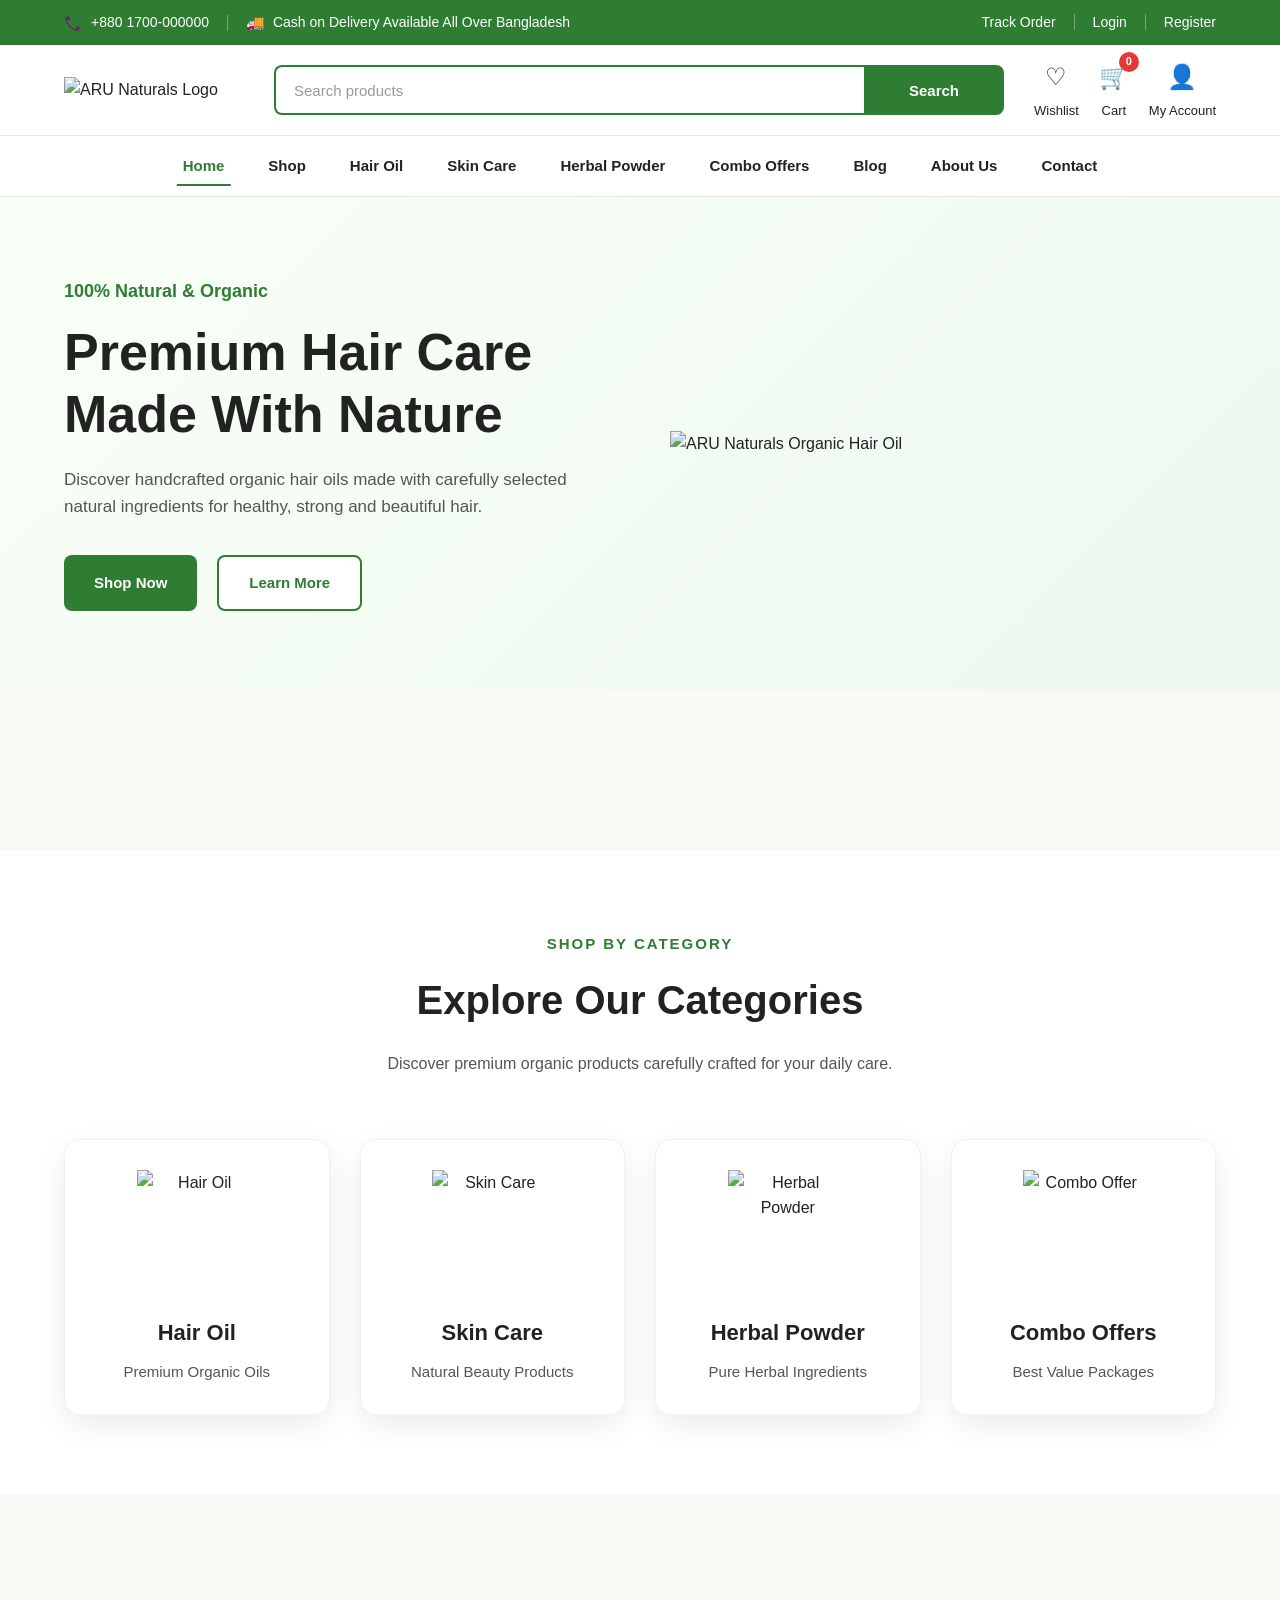
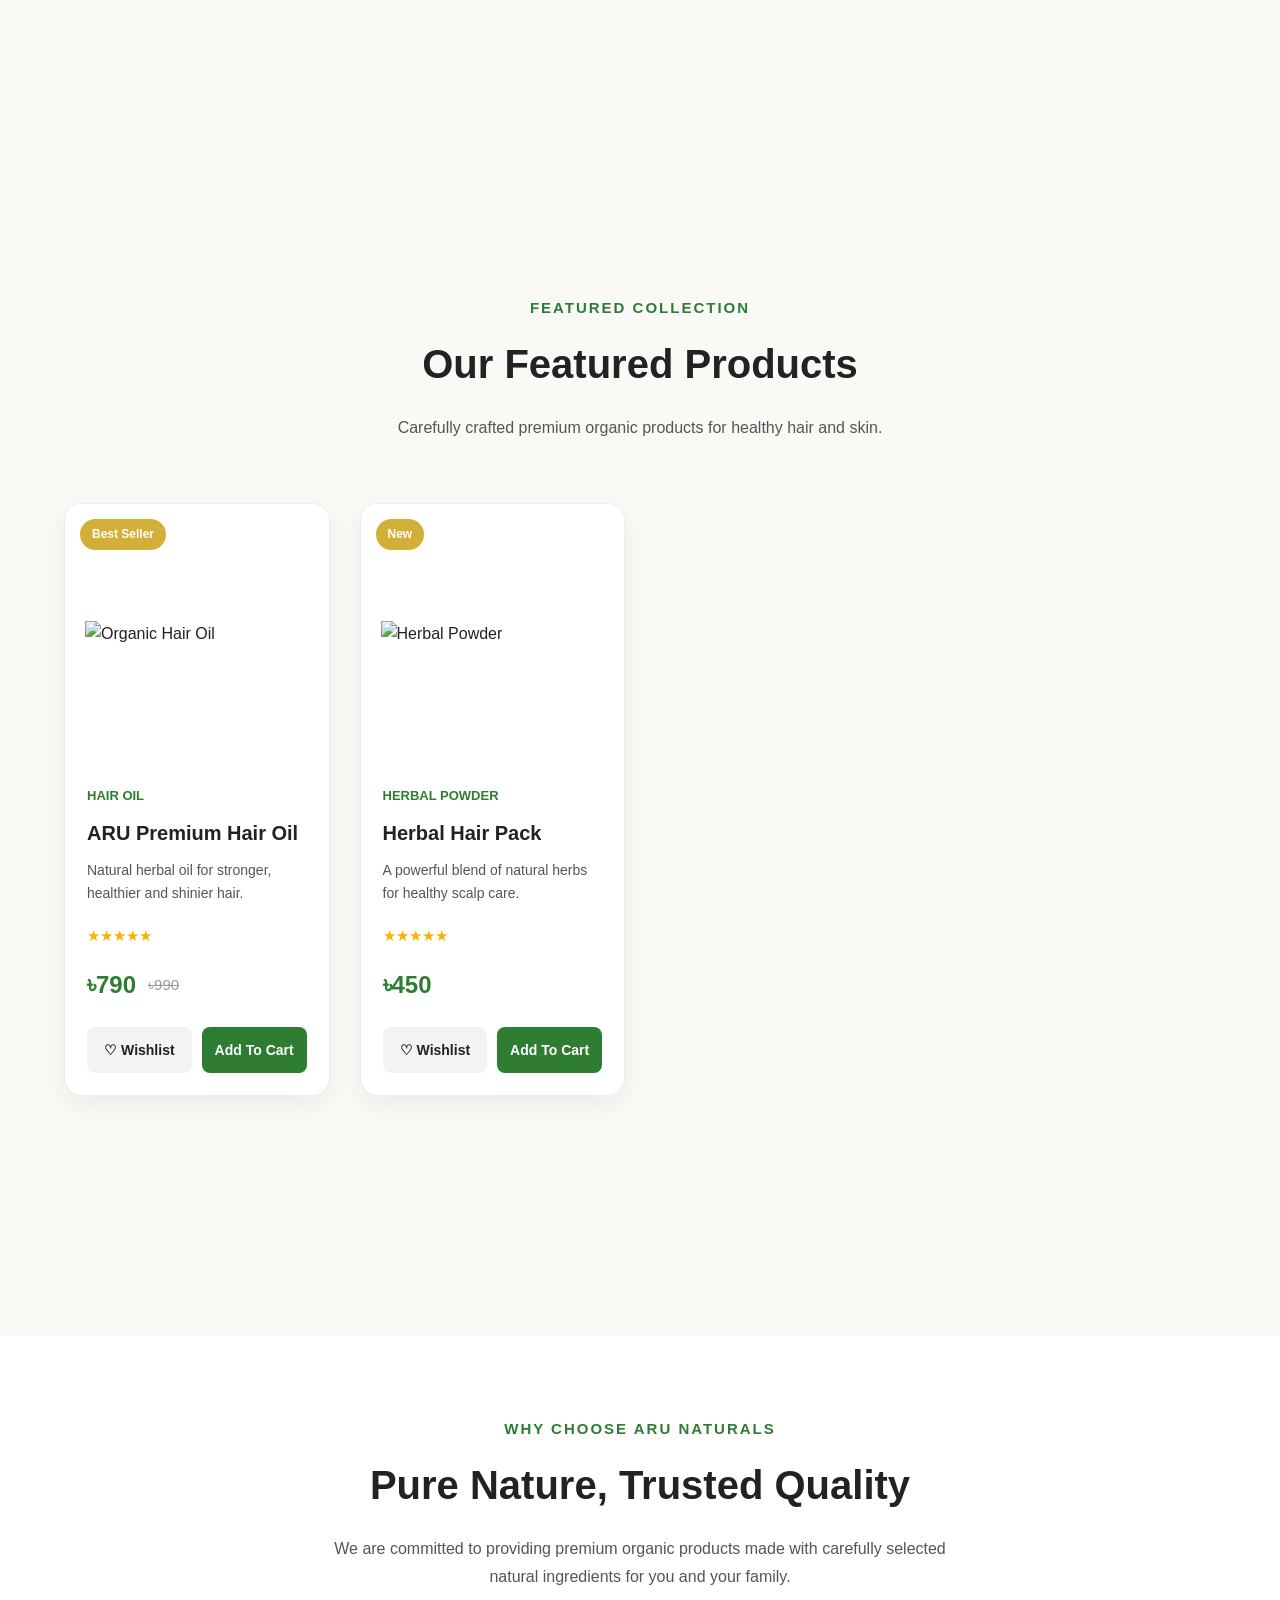
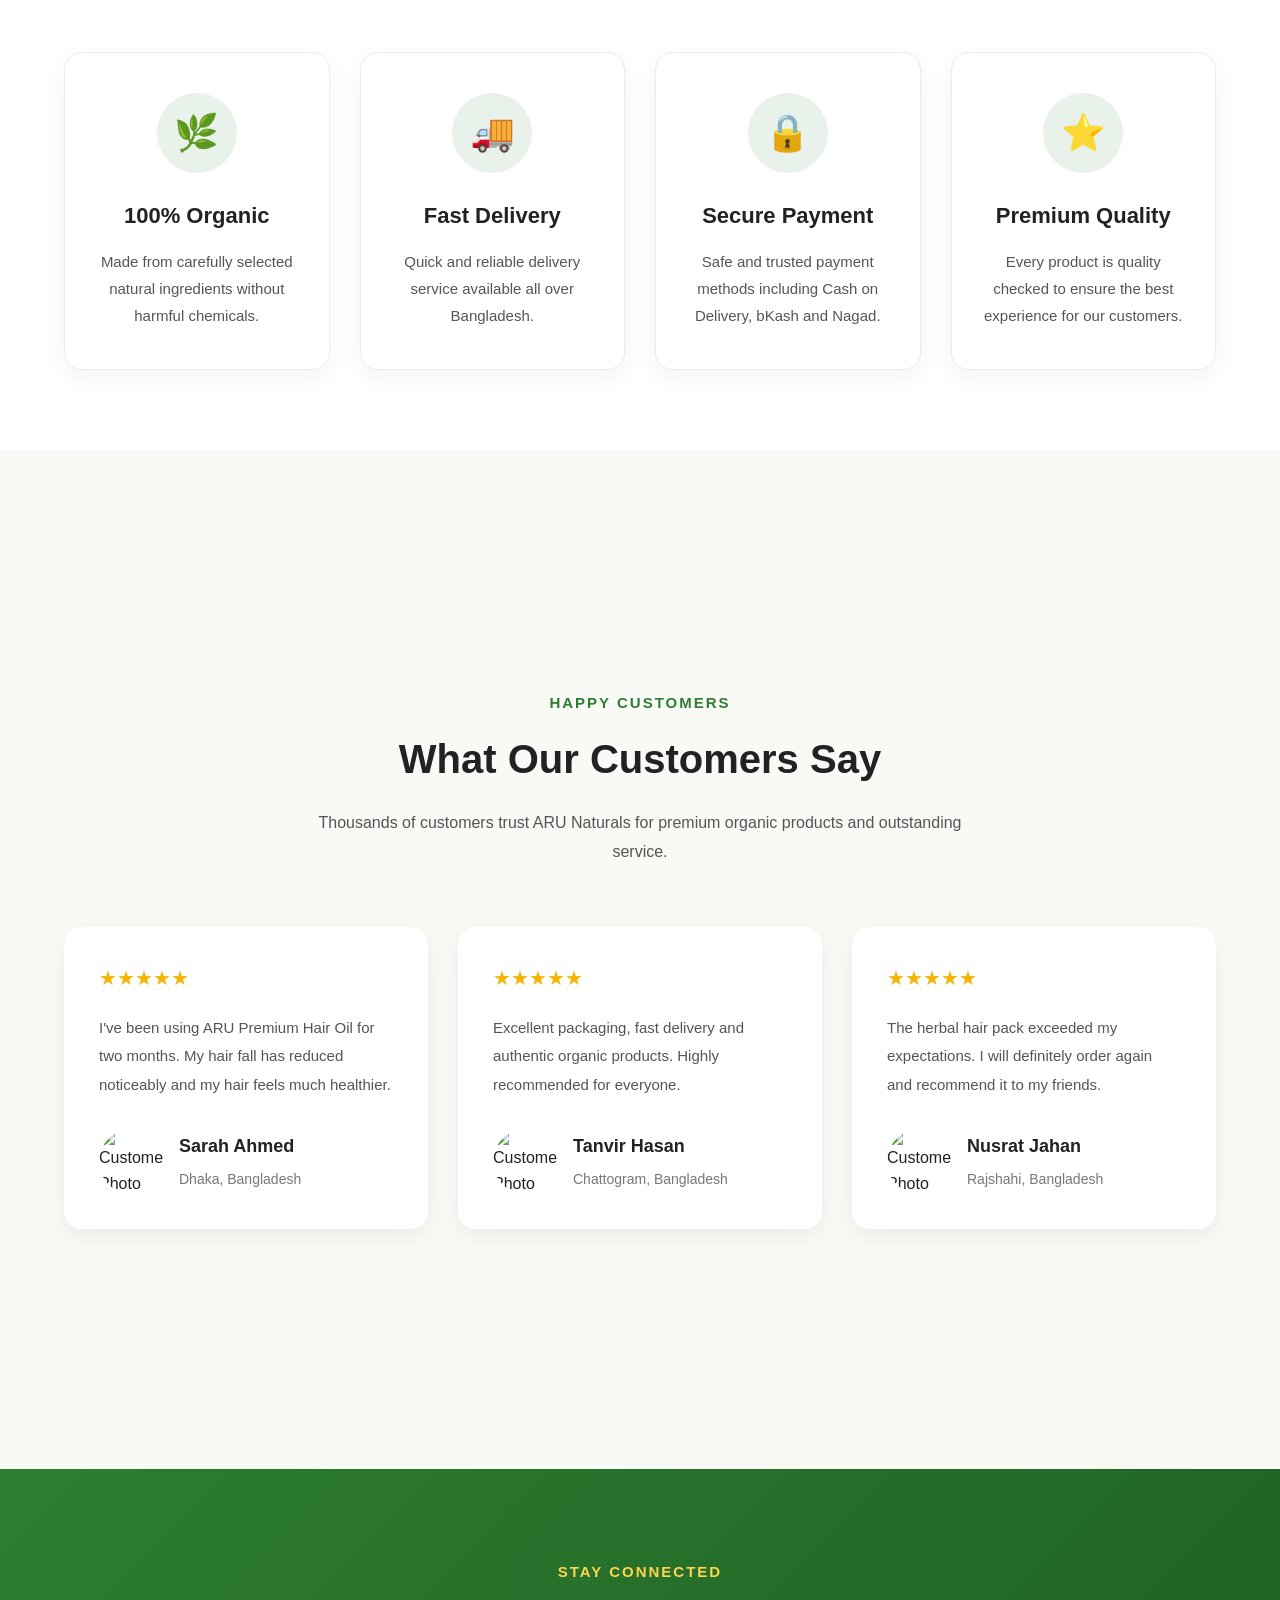
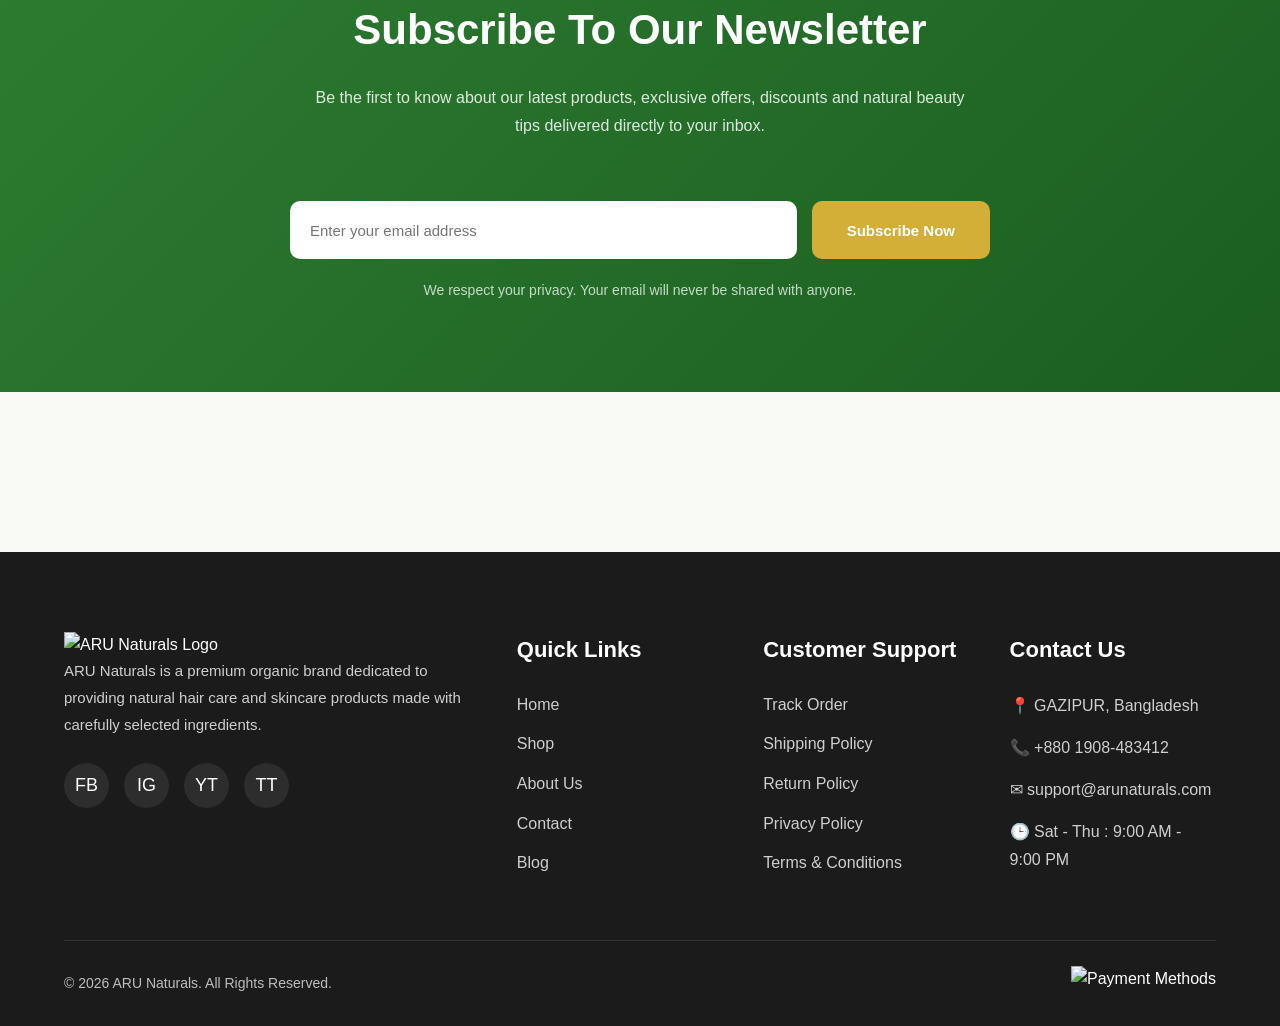
==== commit daa16771: "Update index.html" ====
--- a/index.html
+++ b/index.html
@@ -317,7 +317,7 @@
             FEATURED CATEGORIES START
 ========================================== -->
 
-<section class="categories fade-up">
+<section class="categories">
 
     <div class="container">
 
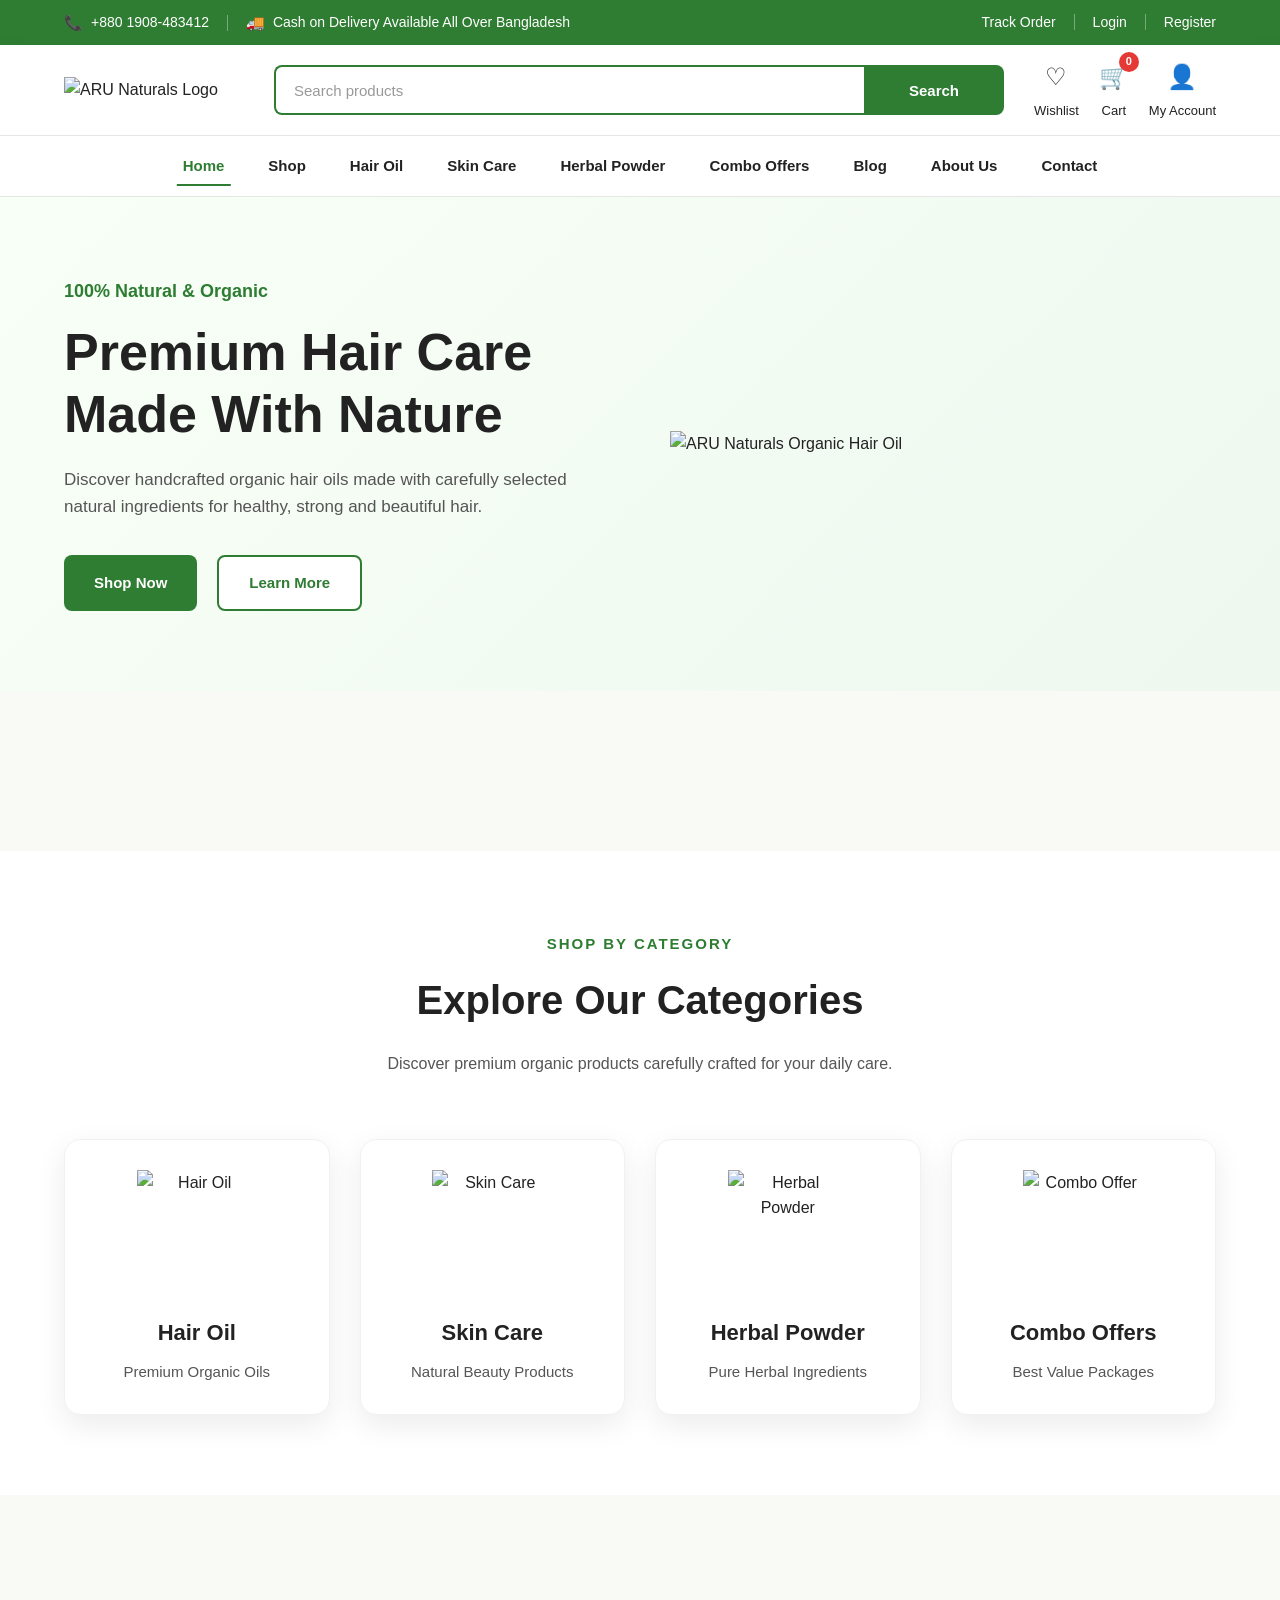
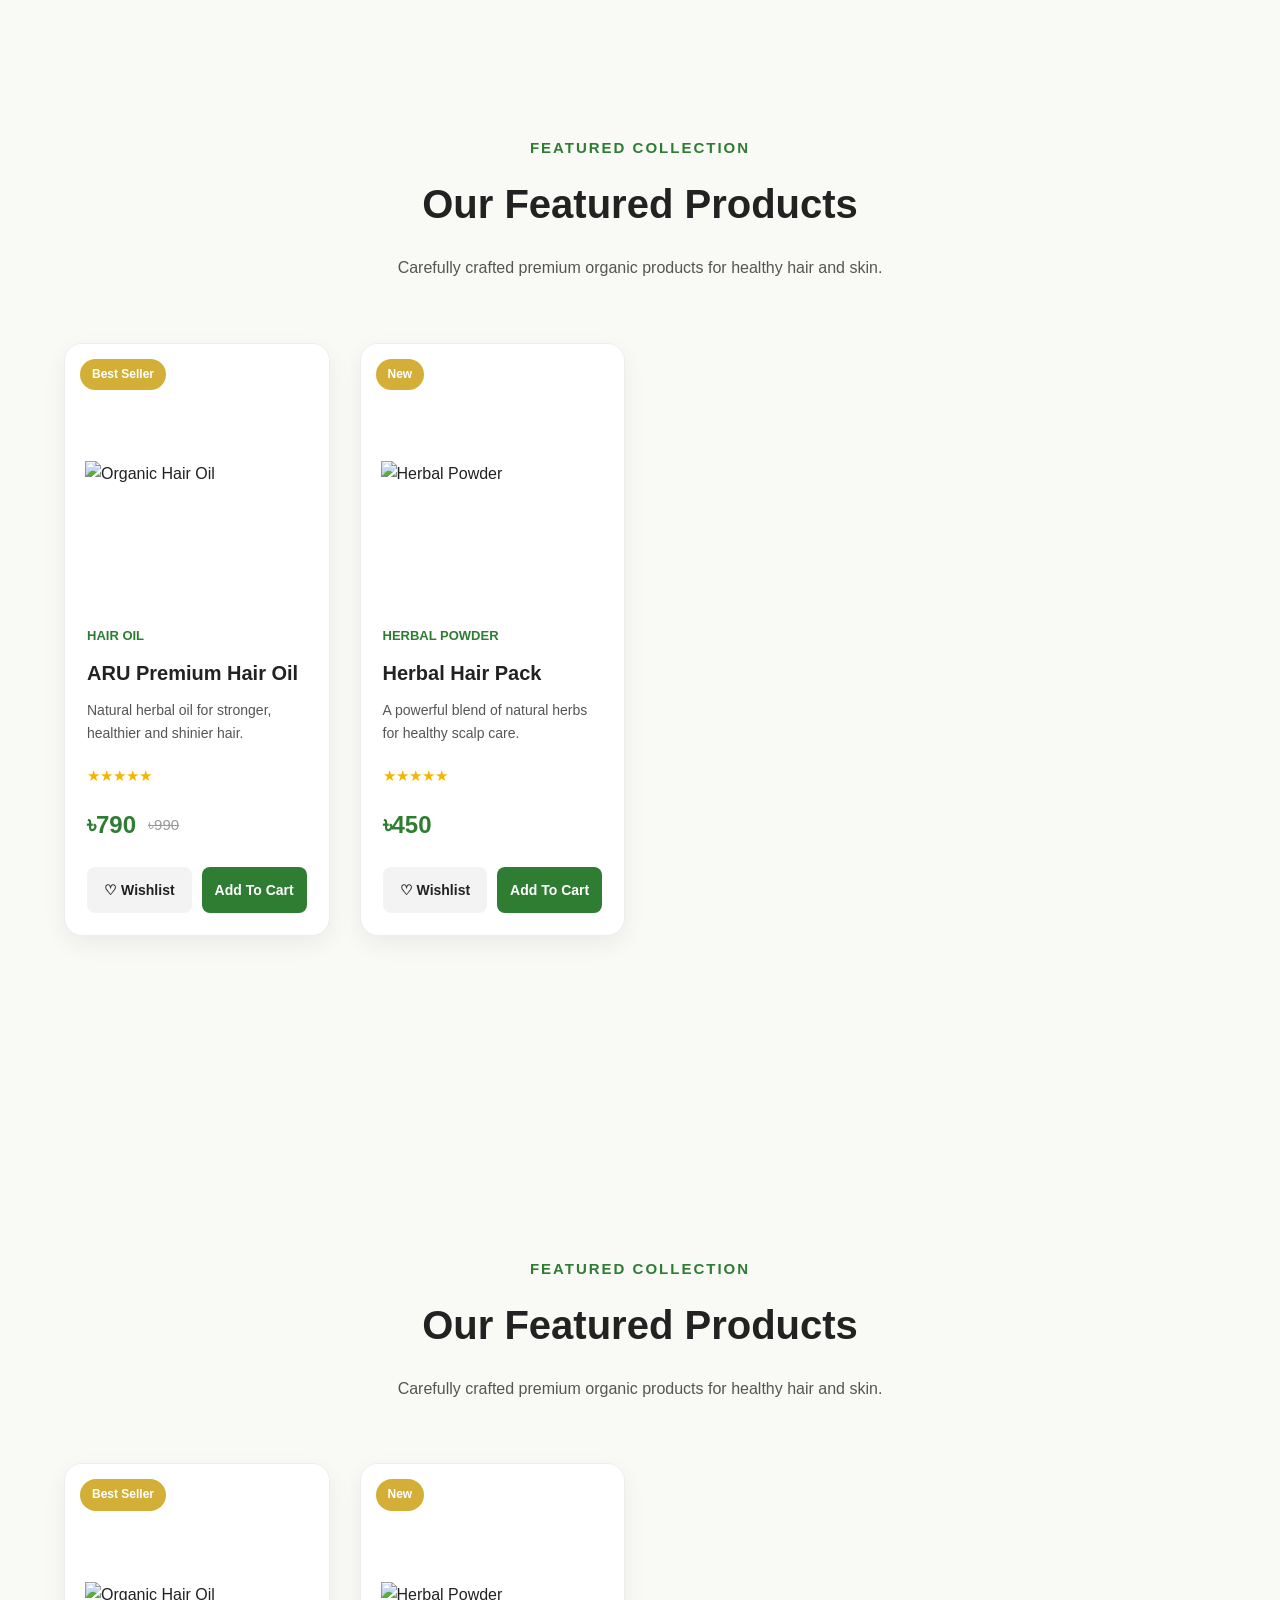
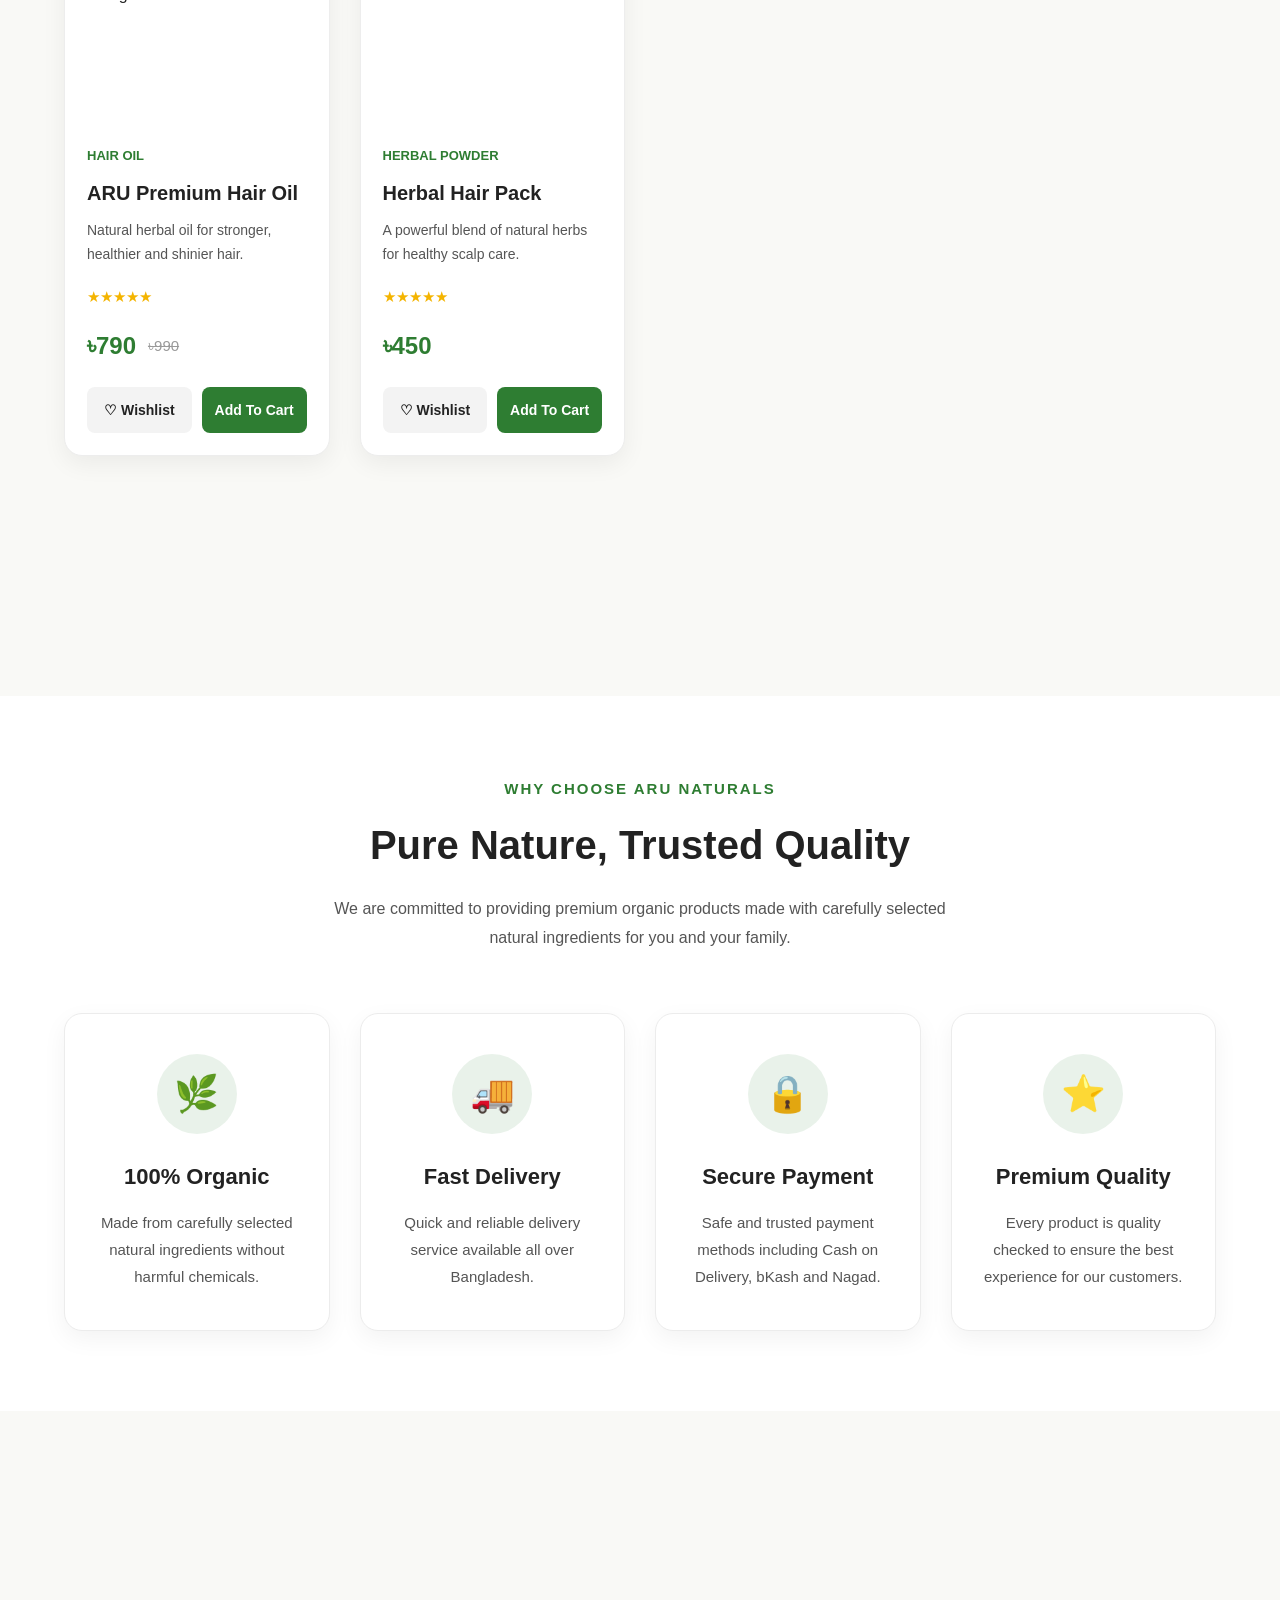
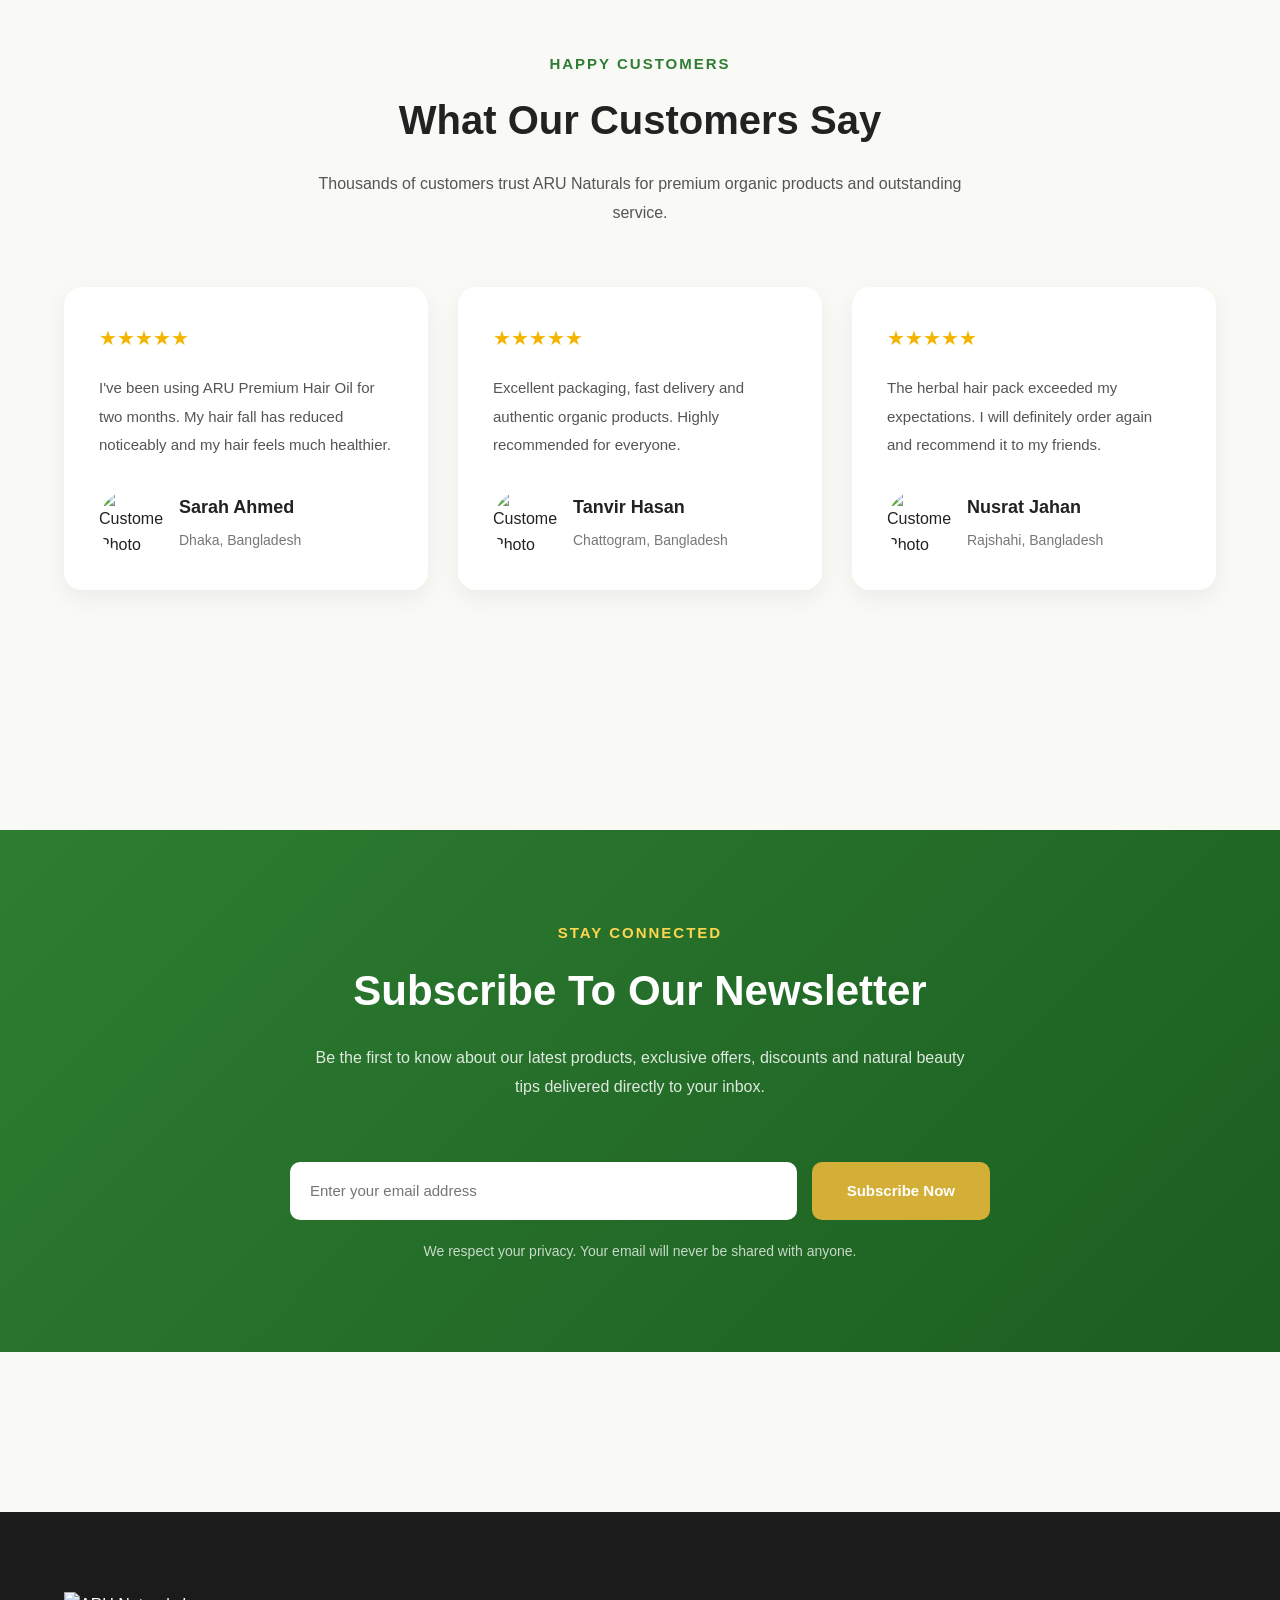
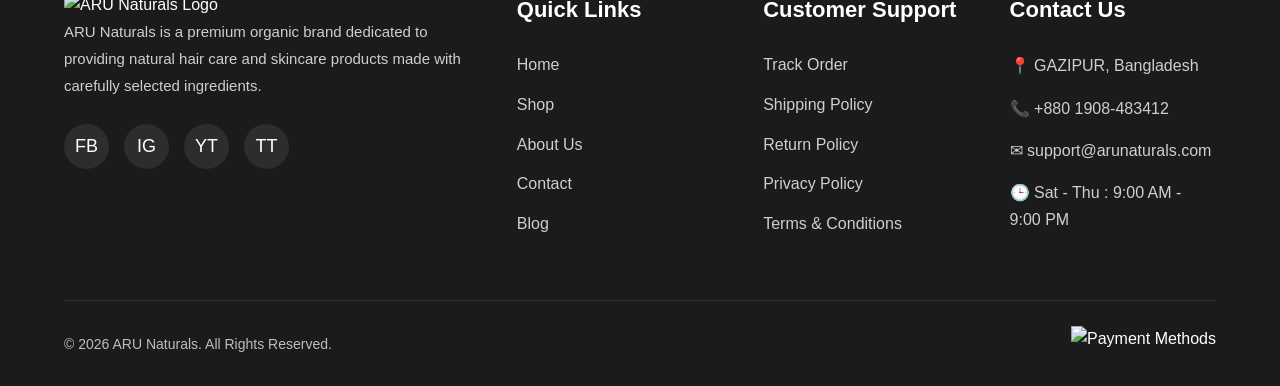
==== commit e4259d81: "Add files via upload" ====
--- a/index.html
+++ b/index.html
@@ -53,7 +53,7 @@
 
             <a href="tel:+8801700000000" class="top-link">
                 <span class="icon">📞</span>
-                <span>+880 1700-000000</span>
+                <span>+880 1908-483412</span>
             </a>
 
             <span class="divider"></span>
@@ -317,7 +317,7 @@
             FEATURED CATEGORIES START
 ========================================== -->
 
-<section class="categories">
+<section class="categories fade-up">
 
     <div class="container">
 
@@ -409,7 +409,149 @@
 
     </section>
 
-                    
+<!-- =========================================
+            FEATURED PRODUCTS START
+========================================== -->
+
+<section class="featured-products">
+
+    <div class="container">
+
+        <div class="section-header">
+
+            <span class="section-subtitle">
+                Featured Collection
+            </span>
+
+            <h2 class="section-title">
+                Our Featured Products
+            </h2>
+
+            <p class="section-description">
+                Carefully crafted premium organic products for healthy hair and skin.
+            </p>
+
+        </div>
+
+        <div class="product-grid">
+
+            <!-- Product Card 1 -->
+            <article class="product-card">
+
+                <span class="product-badge">Best Seller</span>
+
+                <div class="product-image">
+                    <img src="assets/images/products/hair-oil-1.png"
+                        alt="Organic Hair Oil">
+                </div>
+
+                <div class="product-content">
+
+                    <span class="product-category">
+                        Hair Oil
+                    </span>
+
+                    <h3 class="product-title">
+                        ARU Premium Hair Oil
+                    </h3>
+
+                    <p class="product-description">
+                        Natural herbal oil for stronger, healthier and shinier hair.
+                    </p>
+
+                    <div class="product-rating">
+                        ★★★★★
+                    </div>
+
+                    <div class="product-price">
+
+                        <span class="new-price">
+                            ৳790
+                        </span>
+
+                        <span class="old-price">
+                            ৳990
+                        </span>
+
+                    </div>
+
+                    <div class="product-actions">
+
+                        <button class="wishlist-btn">
+                            ♡ Wishlist
+                        </button>
+
+                        <button class="cart-btn">
+                            Add To Cart
+                        </button>
+
+                    </div>
+
+                </div>
+
+            </article>
+
+            <!-- Product Card 2 -->
+            <article class="product-card">
+
+                <span class="product-badge">New</span>
+
+                <div class="product-image">
+                    <img src="assets/images/products/herbal-powder-1.png"
+                        alt="Herbal Powder">
+                </div>
+
+                <div class="product-content">
+
+                    <span class="product-category">
+                        Herbal Powder
+                    </span>
+
+                    <h3 class="product-title">
+                        Herbal Hair Pack
+                    </h3>
+
+                    <p class="product-description">
+                        A powerful blend of natural herbs for healthy scalp care.
+                    </p>
+
+                    <div class="product-rating">
+                        ★★★★★
+                    </div>
+
+                    <div class="product-price">
+
+                        <span class="new-price">
+                            ৳450
+                        </span>
+
+                    </div>
+
+                    <div class="product-actions">
+
+                        <button class="wishlist-btn">
+                            ♡ Wishlist
+                        </button>
+
+                        <button class="cart-btn">
+                            Add To Cart
+                        </button>
+
+                    </div>
+
+                </div>
+
+            </article>
+
+        </div>
+
+    </div>
+
+</section>
+
+<!-- =========================================
+            FEATURED PRODUCTS END
+========================================== -->
 
     <section id="featured-products">
 
@@ -1000,4 +1142,4 @@
 
 </body>
 
-</html>
+</html>
